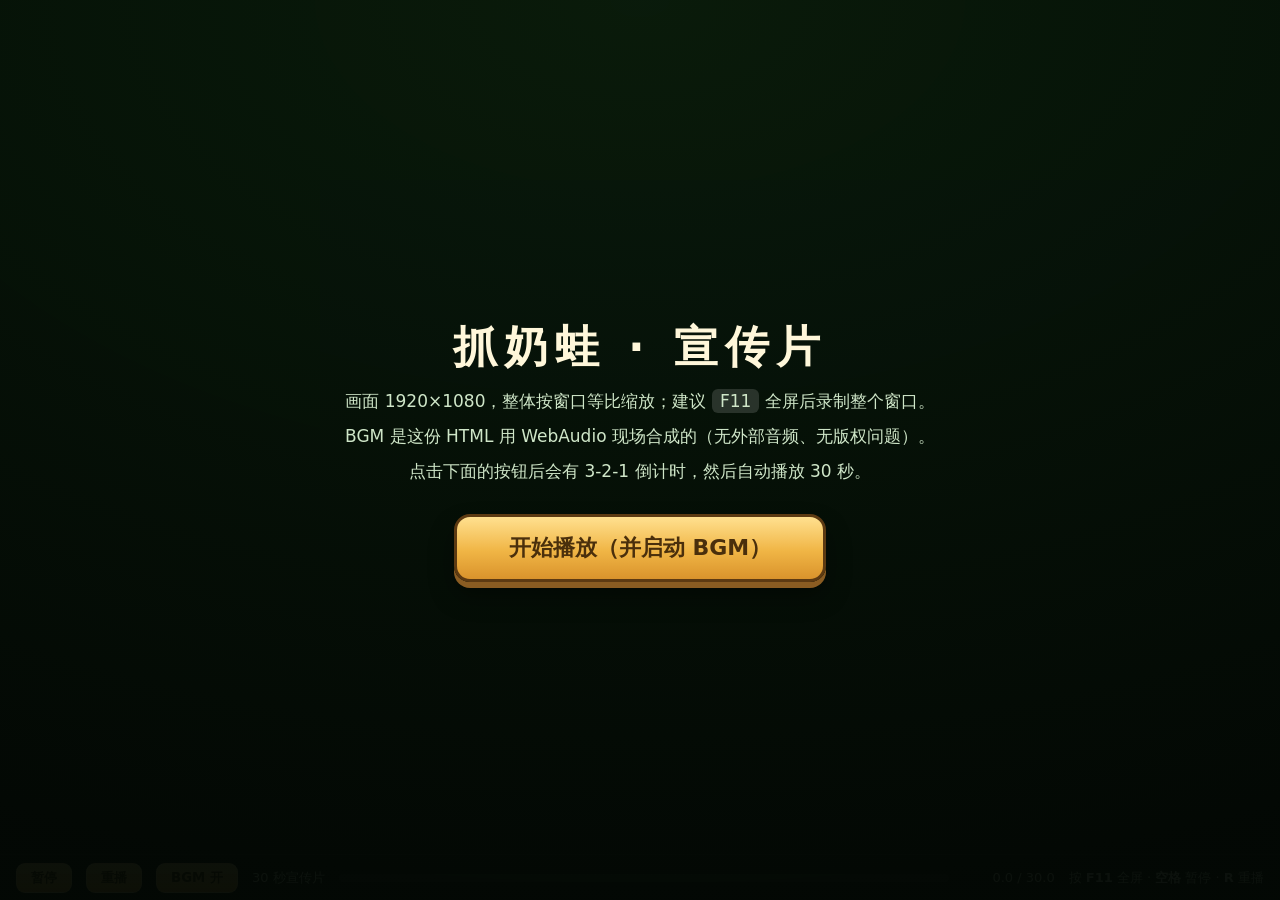
==== promo/index.html @ 6d81445a "抓奶蛙：堆叠三消小游戏（4 关主线 + 无尽模式 + TinyWebDB 排行榜 + 30 秒宣传片） - 玩法与代码基础来自 chenxch/xlegex（MIT），在其上重做界面主题 - 新增：无" ====
<!DOCTYPE html>
<html lang="zh-CN">
<head>
<meta charset="UTF-8" />
<title>抓奶蛙 · 30 秒宣传片（按 F11 全屏，空格暂停，R 重播）</title>
<style>
  /* ==========================================================================
     抓奶蛙 · 宣传片
     1920×1080 的固定舞台，按窗口大小整体缩放；所有动画由下面 JS 的时间轴驱动。
     BGM 也是这份文件用 WebAudio 现场合成的（没有外部音频文件、无版权问题）。
     ========================================================================== */
  * { box-sizing: border-box; }
  html, body {
    margin: 0; height: 100%; overflow: hidden; background: #0b0f0a;
    font-family: "PingFang SC", "HarmonyOS Sans SC", "Microsoft YaHei", system-ui, sans-serif;
    -webkit-font-smoothing: antialiased;
  }
  #frame { position: fixed; inset: 0; display: grid; place-items: center; background: #080b07; }
  #stage {
    position: relative; width: 1920px; height: 1080px; overflow: hidden;
    transform-origin: center center;
    background:
      radial-gradient(rgba(255,255,255,.10) 1.2px, transparent 1.4px),
      repeating-linear-gradient(45deg, rgba(255,255,255,.03) 0 2px, transparent 2px 30px),
      radial-gradient(120% 100% at 50% -10%, rgba(255,255,255,.30) 0%, rgba(255,255,255,0) 60%),
      radial-gradient(130% 120% at 50% 45%, #7ed957 0%, #4c9b3f 52%, #245c26 100%);
    background-size: 26px 26px, auto, auto, auto;
    box-shadow: inset 0 0 160px rgba(4, 20, 6, .55);
  }
  #stage::after {                      /* 绒面内沿缝线 */
    content: ''; position: absolute; inset: 26px; border: 3px dashed rgba(255,255,255,.16);
    border-radius: 40px; pointer-events: none; z-index: 1;
  }

  /* ---------- 麻将牌 ---------- */
  .tile {
    position: absolute; width: 96px; height: 96px; border-radius: 14px;
    border: 4px solid #3a2914;
    background: linear-gradient(180deg, #fffdf6 0%, #f7eed6 58%, #e2cfa4 100%);
    box-shadow: 0 7px 0 #c69a5c, 0 12px 0 #3a2914, 0 18px 22px rgba(12, 30, 10, .45),
                inset 0 4px 0 rgba(255,255,255,.95);
    display: grid; place-items: center;
    transition: filter .25s ease, opacity .25s ease;
  }
  .tile img { width: 76px; height: 76px; border-radius: 10px; display: block; }
  .tile.is-dim { filter: brightness(.62) saturate(.6) blur(.4px); }
  .tile.is-gone { opacity: 0; }

  /* ---------- 舞台字幕 ---------- */
  .capt {
    position: absolute; left: 50%; transform: translateX(-50%);
    font-weight: 900; letter-spacing: .06em; color: #fff7da; white-space: nowrap;
    text-shadow: 0 4px 0 #3a2914, 0 8px 18px rgba(0,0,0,.45);
    opacity: 0; z-index: 20;
  }
  .capt.show { animation: capt-in .6s cubic-bezier(.2,1.4,.4,1) forwards; }
  @keyframes capt-in {
    from { opacity: 0; transform: translate(-50%, 26px) scale(.9); }
    to   { opacity: 1; transform: translate(-50%, 0) scale(1); }
  }

  /* ---------- 场景 ---------- */
  .scene { position: absolute; inset: 0; opacity: 0; transition: opacity .45s ease; pointer-events: none; }
  .scene.on { opacity: 1; }

  /* S1 开场 */
  #s1 .logo {
    position: absolute; left: 50%; top: 44%; transform: translate(-50%, -50%) scale(.4);
    margin: 0; font-size: 190px; font-weight: 900; letter-spacing: .14em; color: #fff7da;
    text-shadow: 6px 0 0 #3a2914, -6px 0 0 #3a2914, 0 6px 0 #3a2914, 0 -6px 0 #3a2914,
                 5px 5px 0 #3a2914, -5px -5px 0 #3a2914, 5px -5px 0 #3a2914, -5px 5px 0 #3a2914,
                 0 16px 0 #8a5c22, 0 26px 34px rgba(0,0,0,.45);
    opacity: 0;
  }
  #s1 .logo.in { animation: logo-in .9s cubic-bezier(.2,1.5,.4,1) forwards; }
  @keyframes logo-in {
    from { opacity: 0; transform: translate(-50%, -50%) scale(.45) rotate(-6deg); }
    70%  { opacity: 1; transform: translate(-50%, -50%) scale(1.06) rotate(1deg); }
    to   { opacity: 1; transform: translate(-50%, -50%) scale(1) rotate(0deg); }
  }
  #s1 .sub {
    position: absolute; left: 50%; top: 62%; transform: translateX(-50%);
    margin: 0; font-size: 42px; font-weight: 800; color: #fff; letter-spacing: .12em;
    text-shadow: 0 4px 0 rgba(0,0,0,.35); opacity: 0;
  }
  #s1 .sub.in { animation: capt-in .7s .1s cubic-bezier(.2,1.4,.4,1) forwards; top: 62%; left: 50%; }
  #s1 .drop { opacity: 0; }

  /* S2 玩法 */
  #s2 .hud {
    position: absolute; left: 60px; right: 60px; top: 54px; display: flex; align-items: center; gap: 20px;
    opacity: 0; transition: opacity .5s ease;
  }
  #s2.on .hud { opacity: 1; }
  .chip {
    display: inline-flex; align-items: baseline; gap: 10px; padding: 12px 24px; border-radius: 999px;
    border: 4px solid #3a2914; background: linear-gradient(180deg, #fffdf6, #f2e7cb); color: #4a2f0c;
    font-size: 30px; font-weight: 900; box-shadow: 0 5px 0 #c69a5c, 0 10px 16px rgba(0,0,0,.32);
  }
  .chip b { font-size: 38px; }
  #s2 .bar { position: absolute; left: 60px; right: 60px; top: 150px; height: 16px; border-radius: 999px;
    border: 4px solid #3a2914; background: rgba(0,0,0,.32); overflow: hidden; }
  #s2 .bar i { display: block; height: 100%; width: 0%;
    background: linear-gradient(90deg, #8fd06f, #ffd05e 62%, #f2b23f); transition: width .5s ease; }

  #s2 .board { position: absolute; left: 0; right: 0; top: 220px; height: 560px; }
  #s2 .traywrap { position: absolute; left: 50%; top: 828px; transform: translateX(-50%); }
  #s2 .tray {
    position: relative; display: flex; align-items: center; gap: 6px; padding: 0;
    width: 806px; height: 110px; border: 10px solid #5d3a12; border-radius: 26px;
    background: linear-gradient(180deg, #a9762f 0%, #7d5220 55%, #4a2e10 100%);
    box-shadow: inset 0 14px 26px rgba(0,0,0,.55), 0 8px 0 rgba(0,0,0,.3), 0 16px 26px rgba(0,0,0,.36);
  }
  #s2 .slot {
    width: 82px; height: 82px; margin-left: 6px; border-radius: 12px;
    background: rgba(0,0,0,.24); box-shadow: inset 0 8px 12px rgba(0,0,0,.5);
    display: grid; place-items: center;
  }
  #s2 .slot:first-child { margin-left: 8px; }
  #s2 .slot img { width: 62px; height: 62px; border-radius: 8px; opacity: 0; transform: scale(.6); }
  #s2 .slot img.in { animation: slot-in .28s cubic-bezier(.3,1.5,.5,1) forwards; }
  @keyframes slot-in { to { opacity: 1; transform: scale(1); } }
  #s2 .tray.flash { animation: tray-flash .6s ease; }
  @keyframes tray-flash {
    0% { filter: brightness(1); } 20% { filter: brightness(1.5) saturate(1.3); }
    60% { filter: brightness(1.1); } 100% { filter: brightness(1); }
  }
  #s2 .buttons { position: absolute; left: 50%; top: 972px; transform: translateX(-50%); display: flex; gap: 22px; }
  .wbtn {
    padding: 14px 40px; font-size: 32px; font-weight: 900; color: #4a2f0c; border: 4px solid #5d3a12;
    border-radius: 20px; background: linear-gradient(180deg, #ffe08f, #f0b545 55%, #d9932c);
    box-shadow: 0 6px 0 #8a5c22, 0 12px 20px rgba(0,0,0,.32), inset 0 4px 0 rgba(255,255,255,.6);
  }
  .spark { position: absolute; width: 18px; height: 18px; border-radius: 50%; pointer-events: none;
    background: radial-gradient(circle at 35% 30%, #fffdf2, #ffe07a 45%, #f5a623); box-shadow: 0 0 16px rgba(255,208,100,.9); }
  .plus {
    position: absolute; font-size: 56px; font-weight: 900; color: #fff7da; pointer-events: none;
    text-shadow: 0 4px 0 #3a2914, 0 8px 18px rgba(0,0,0,.5);
  }

  /* S3 无尽模式 */
  #s3 .tower { position: absolute; left: 50%; top: 200px; transform: translateX(-50%); width: 900px; height: 700px; }
  #s3 .stat {
    position: absolute; padding: 18px 30px; border-radius: 24px;
    border: 5px solid #3a2914; background: linear-gradient(180deg, #fff6de, #ffe3ac 58%, #f6c069);
    font-size: 38px; font-weight: 900; color: #8a3a12; box-shadow: 0 8px 0 #8a5c22, 0 16px 24px rgba(0,0,0,.35);
    opacity: 0; white-space: nowrap;
  }
  #st1 { left: 96px; top: 190px; transform: rotate(-3deg); }
  #st2 { left: 96px; top: 300px; transform: rotate(-3deg); }
  #s3 .stat.in { animation: stat-in .5s cubic-bezier(.2,1.4,.4,1) forwards; }
  #s3 .stat.is-old { opacity: .62 !important; }
  @keyframes stat-in {
    from { opacity: 0; transform: translate(-40px, 20px) rotate(-8deg); }
    to   { opacity: 1; transform: translate(0, 0) rotate(-3deg); }
  }
  .pill-fire {
    display: inline-flex; align-items: center; gap: 12px; padding: 12px 34px; border-radius: 999px;
    border: 4px solid #3a2914; background: linear-gradient(180deg, #ffa963, #f0742c);
    color: #fff; font-size: 40px; font-weight: 900; letter-spacing: .1em;
    text-shadow: 0 3px 0 rgba(0,0,0,.3); box-shadow: 0 6px 0 #a83c14, 0 12px 22px rgba(0,0,0,.4);
  }

  /* S4 排行榜 */
  #s4 .panel {
    position: absolute; left: 50%; top: 96px; transform: translateX(-50%);
    width: 1180px; padding: 34px 40px 26px; border-radius: 44px;
    border: 6px solid #3a2914; background: linear-gradient(180deg, #fffdf6 0%, #f7eed6 62%, #efe2c0 100%);
    box-shadow: 0 16px 0 -4px #c69a5c, 0 24px 0 -8px #3a2914, 0 40px 60px rgba(0,0,0,.5);
    opacity: 0; transform: translateX(-50%) scale(.94);
    transition: opacity .5s ease, transform .5s cubic-bezier(.2,1.4,.4,1);
  }
  #s4.on .panel { opacity: 1; transform: translateX(-50%) scale(1); }
  #s4 .ptitle {
    margin: 0 0 6px; text-align: center; font-size: 60px; font-weight: 900; letter-spacing: .1em;
    color: #fff7da; text-shadow: 5px 0 0 #3a2914, -5px 0 0 #3a2914, 0 5px 0 #3a2914, 0 -5px 0 #3a2914, 0 10px 0 #8a5c22;
  }
  #s4 .psub { margin: 0 0 22px; text-align: center; font-size: 26px; font-weight: 700; color: #6b5a3a; }
  #s4 .row {
    display: grid; grid-template-columns: 90px 170px 1fr 260px 190px; align-items: center;
    padding: 14px 20px; font-size: 30px; font-weight: 800; color: #5f5137;
    border-radius: 16px; opacity: 0; transform: translateY(18px);
  }
  #s4 .row:nth-child(odd) { background: rgba(58,41,20,.05); }
  #s4 .row.in { animation: row-in .45s cubic-bezier(.2,1.3,.4,1) forwards; }
  @keyframes row-in { to { opacity: 1; transform: none; } }
  #s4 .row.me { background: linear-gradient(90deg, rgba(255,214,120,.55), rgba(255,214,120,.15)); }
  #s4 .rk { font-size: 34px; font-weight: 900; color: #8a7550; }
  #s4 .tw { font-size: 42px; font-weight: 900; color: #d9822b; }
  #s4 .mt { color: #7a6440; }
  #s4 .nk { font-weight: 900; color: #4a2f0c; text-align: right; }
  #s4 .tm { font-size: 24px; color: #9c8a64; text-align: right; }

  /* S5 结尾 */
  #s5 .endlogo {
    position: absolute; left: 50%; top: 30%; transform: translate(-50%,-50%);
    font-size: 168px; font-weight: 900; letter-spacing: .14em; color: #fff7da; margin: 0;
    text-shadow: 6px 0 0 #3a2914, -6px 0 0 #3a2914, 0 6px 0 #3a2914, 0 -6px 0 #3a2914,
                 0 16px 0 #8a5c22, 0 26px 34px rgba(0,0,0,.45);
  }
  #s5 .play { position: absolute; left: 50%; top: 50%; transform: translate(-50%,-50%);
    font-size: 62px; font-weight: 900; color: #fff; text-shadow: 0 5px 0 rgba(0,0,0,.4); margin: 0; }
  #s5 .how { position: absolute; left: 50%; top: 60%; transform: translate(-50%,-50%);
    font-size: 34px; font-weight: 800; color: #eafff0; opacity: .95; margin: 0; letter-spacing: .04em; }
  #s5 .url { position: absolute; left: 50%; top: 69%; transform: translate(-50%,-50%);
    font-size: 34px; font-weight: 900; color: #fff7da; margin: 0; letter-spacing: .02em;
    padding: 12px 34px; border-radius: 999px; background: rgba(0,0,0,.32); border: 4px solid rgba(255,255,255,.4); }
  #s5 .fine { position: absolute; left: 50%; bottom: 70px; transform: translateX(-50%);
    font-size: 24px; color: rgba(255,255,255,.72); margin: 0; }

  /* 转场黑幕 + 片头片尾 */
  #fade { position: absolute; inset: 0; background: #05070a; opacity: 1; transition: opacity .45s ease; z-index: 90; pointer-events: none; }
  #fade.clear { opacity: 0; }

  /* ---------- 舞台外的控制条（不会被录进去） ---------- */
  #bar {
    position: fixed; left: 0; right: 0; bottom: 0; height: 46px; display: flex; align-items: center; gap: 14px;
    padding: 0 16px; background: rgba(6, 10, 6, .92); color: #d8e8d4; font-size: 13px; z-index: 100;
    border-top: 1px solid rgba(255,255,255,.1);
  }
  #bar button {
    height: 30px; padding: 0 14px; border-radius: 9px; border: 1px solid rgba(255,255,255,.28);
    background: linear-gradient(180deg, #ffe08f, #f0b545); color: #4a2f0c; font-weight: 800; font-family: inherit;
    cursor: pointer;
  }
  #bar .track { flex: 1; height: 8px; border-radius: 999px; background: rgba(255,255,255,.15); overflow: hidden; }
  #bar .track i { display: block; height: 100%; width: 0%; background: linear-gradient(90deg, #8fd06f, #ffd05e, #f2b23f); }
  #bar .time { font-variant-numeric: tabular-nums; min-width: 92px; text-align: right; }

  #cover {
    position: fixed; inset: 0; z-index: 200; display: grid; place-items: center; text-align: center;
    background: radial-gradient(120% 100% at 50% 0%, rgba(10,30,12,.86), rgba(3,8,4,.96));
    color: #fff7da; transition: opacity .4s ease;
  }
  #cover.hide { opacity: 0; pointer-events: none; }
  #cover h2 { margin: 0 0 10px; font-size: 44px; letter-spacing: .16em; }
  #cover p { margin: 6px 0; font-size: 17px; color: #cfe6c8; line-height: 1.7; }
  #cover button {
    margin-top: 22px; padding: 16px 52px; font-size: 22px; font-weight: 900; font-family: inherit;
    color: #4a2f0c; border: 3px solid #5d3a12; border-radius: 16px; cursor: pointer;
    background: linear-gradient(180deg, #ffe08f, #f0b545 55%, #d9932c);
    box-shadow: 0 6px 0 #8a5c22, 0 14px 24px rgba(0,0,0,.4);
  }
  #cover kbd { padding: 2px 8px; border-radius: 6px; background: rgba(255,255,255,.14); font-family: inherit; }
  #count {
    position: fixed; inset: 0; z-index: 210; display: none; place-items: center;
    font-size: 200px; font-weight: 900; color: #fff7da; text-shadow: 0 10px 0 rgba(0,0,0,.4);
  }
</style>
</head>
<body>
<div id="frame">
  <div id="stage">
    <!-- 开场 -->
    <section class="scene" id="s1">
      <h1 class="logo" id="s1logo">抓奶蛙</h1>
      <p class="sub" id="s1sub">堆叠三消 · 双击就能玩</p>
    </section>

    <!-- 玩法 -->
    <section class="scene" id="s2">
      <div class="hud">
        <span class="chip">第 4 关</span>
        <span class="chip">剩余 <b id="hudLeft">54</b></span>
        <span class="chip" id="hudTime">00:00</span>
      </div>
      <div class="bar"><i id="hudBar"></i></div>
      <div class="board" id="board"></div>
      <div class="traywrap">
        <div class="tray" id="tray"></div>
      </div>
      <div class="buttons"><span class="wbtn">移出前三个</span><span class="wbtn">回退</span></div>
    </section>

    <!-- 无尽模式 -->
    <section class="scene" id="s3">
      <div class="tower" id="tower"></div>
      <div class="stat" id="st1">第 1 塔 · 3 层 · 81 张 · 9 格托盘</div>
      <div class="stat" id="st2">第 2 塔 · 4 层 · 108 张 · 托盘收到 8 格</div>
    </section>

    <!-- 排行榜 -->
    <section class="scene" id="s4">
      <div class="panel">
        <h2 class="ptitle">🏆 无尽模式排行榜</h2>
        <p class="psub">TinyWebDB 实时同步 · 展示最近 20 条提交</p>
        <div id="lbrows"></div>
      </div>
    </section>

    <!-- 结尾 -->
    <section class="scene" id="s5">
      <h1 class="endlogo">抓奶蛙</h1>
      <p class="play">双击 index.html，马上开抓</p>
      <p class="how">4 关主线 + 无尽模式 · 手机/平板/桌面都适配 · 进度存在本机</p>
      <p class="url" id="endUrl">github.com/YHSome/zhuanaiwa</p>
      <p class="fine">玩法基于开源项目 chenxch/xlegex（MIT）二次创作 · 素材与音效均为自制</p>
    </section>

    <div id="fade"></div>
  </div>
</div>

<div id="bar">
  <button id="btnPlay">暂停</button>
  <button id="btnReplay">重播</button>
  <button id="btnSound">BGM 开</button>
  <span>30 秒宣传片</span>
  <div class="track"><i id="tk"></i></div>
  <span class="time" id="tm">0.0 / 30.0</span>
  <span id="hint">按 <b>F11</b> 全屏 · <b>空格</b> 暂停 · <b>R</b> 重播</span>
</div>

<div id="cover">
  <div>
    <h2>抓奶蛙 · 宣传片</h2>
    <p>画面 1920×1080，整体按窗口等比缩放；建议 <kbd>F11</kbd> 全屏后录制整个窗口。</p>
    <p>BGM 是这份 HTML 用 WebAudio 现场合成的（无外部音频、无版权问题）。</p>
    <p>点击下面的按钮后会有 3-2-1 倒计时，然后自动播放 30 秒。</p>
    <button id="btnStart">开始播放（并启动 BGM）</button>
  </div>
</div>
<div id="count"></div>

<script>
(function () {
  'use strict';
  var DURATION = 30.0;
  var TILES = ['1','2','3','4','5','6','7','8','9'];

  /* ---------------- 舞台缩放 ---------------- */
  var stage = document.getElementById('stage');
  function fit() {
    var k = Math.min(window.innerWidth / 1920, (window.innerHeight - 46) / 1080);
    stage.style.transform = 'scale(' + k + ')';
  }
  window.addEventListener('resize', fit);
  fit();

  /* ---------------- 元素 ---------------- */
  var el = function (id) { return document.getElementById(id); };
  var board = el('board'), tray = el('tray'), tower = el('tower'), fade = el('fade');
  var lbrows = el('lbrows');

  /* ---------------- 工具 ---------------- */
  function tileHTML(n) { return '<div class="tile"><img src="./tiles/' + n + '.png" alt=""></div>'; }
  function spawn(parent, html, x, y, extra) {
    var d = document.createElement('div');
    d.innerHTML = html;
    var node = d.firstChild;
    node.style.left = x + 'px'; node.style.top = y + 'px';
    if (extra) for (var k in extra) node.style[k] = extra[k];
    parent.appendChild(node);
    return node;
  }
  function burst(parent, x, y, n) {
    for (var i = 0; i < n; i++) {
      var s = document.createElement('span');
      s.className = 'spark';
      s.style.left = x + 'px'; s.style.top = y + 'px';
      parent.appendChild(s);
      var ang = Math.PI * 2 * i / n + (i % 2 ? .3 : 0), dist = 120 + (i % 3) * 70;
      s.animate([
        { transform: 'translate(-50%,-50%) scale(.4)', opacity: 1 },
        { transform: 'translate(calc(-50% + ' + Math.cos(ang) * dist + 'px), calc(-50% + ' + Math.sin(ang) * dist + 'px)) scale(1.2)', opacity: 0 }
      ], { duration: 700 + (i % 4) * 90, easing: 'cubic-bezier(.2,.7,.3,1)' }).onfinish = function () { this.effect.target.remove(); };
    }
  }
  function floatText(parent, x, y, text) {
    var t = document.createElement('div');
    t.className = 'plus'; t.textContent = text;
    t.style.left = x + 'px'; t.style.top = y + 'px';
    parent.appendChild(t);
    t.animate([{ transform: 'translate(-50%,0) scale(.7)', opacity: 0 },
               { transform: 'translate(-50%,-30px) scale(1.1)', opacity: 1, offset: .25 },
               { transform: 'translate(-50%,-120px) scale(1)', opacity: 0 }],
      { duration: 1100, easing: 'cubic-bezier(.2,.8,.3,1)' }).onfinish = function () { this.effect.target.remove(); };
  }

  /* ---------------- 宣传片里那块演示牌桌 ---------------- */
  var TILE = 112, GAP = 12, BOARD_LEFT = 470, BOARD_TOP = 0;
  var cells = [];       // {el, type, layer, x, y}
  function buildDemoBoard() {
    board.innerHTML = '';
    cells = [];
    // 三层错位堆叠（和游戏里一样：每层往左上错半个牌位，被压住的会变暗）
    var plan = [];
    for (var r = 0; r < 2; r++) for (var c = 0; c < 7; c++) plan.push({ c: c, r: r, layer: 0 });
    for (var c2 = 1; c2 < 6; c2++) plan.push({ c: c2, r: 0.5, layer: 1 });
    for (var c3 = 2; c3 < 6; c3++) plan.push({ c: c3, r: 1.0, layer: 2 });
    var typeSeq = [3, 7, 1, 5, 9, 2, 6, 4, 3, 8, 1, 5, 2, 7, 9, 6, 4, 8, 3, 1, 5, 7, 2];
    plan.forEach(function (p, i) {
      var x = BOARD_LEFT + p.c * (TILE + GAP) + p.layer * 22;
      var y = BOARD_TOP + p.r * (TILE + GAP) + 40 - p.layer * 22;
      var node = spawn(board, tileHTML(typeSeq[i % typeSeq.length]), x, y, { zIndex: 10 + p.layer });
      node.style.transform = 'translateY(-40px) scale(.7)';
      node.style.opacity = '0';
      cells.push({ el: node, type: typeSeq[i % typeSeq.length], layer: p.layer, x: x, y: y, c: p.c, r: p.r });
    });
    // 有明显遮挡关系的置暗：高层的牌正下方的牌
    cells.forEach(function (a) {
      cells.forEach(function (b) {
        if (b.layer > a.layer && Math.abs(b.x - a.x) < TILE && Math.abs(b.y - a.y) < TILE) a.blockedBy = b;
      });
      if (a.blockedBy) a.el.classList.add('is-dim');
    });
  }

  function traySlots() {
    tray.innerHTML = '';
    var slots = [];
    for (var i = 0; i < 9; i++) {
      var s = document.createElement('div');
      s.className = 'slot';
      tray.appendChild(s);
      slots.push(s);
    }
    return slots;
  }

  /* ---------------- 时间轴 ---------------- */
  var TL = [];
  function at(t, fn) { TL.push({ t: t, fn: fn, done: false }); }

  function resetAll() {
    // 场景
    ['s1', 's2', 's3', 's4', 's5'].forEach(function (id) { el(id).classList.remove('on'); });
    el('s1logo').classList.remove('in');
    el('s1sub').classList.remove('in');
    el('s1logo').style.transform = ''; 
    el('s1sub').style.opacity = '';
    ['st1', 'st2'].forEach(function (id) { el(id).classList.remove('in'); el(id).classList.remove('is-old'); el(id).style.opacity = ''; });
    fade.classList.remove('clear');
    tower.innerHTML = '';
    el('hudLeft').textContent = '54';
    el('hudTime').textContent = '00:00';
    el('hudBar').style.width = '0%';
    lbrows.innerHTML = '';
    // 场景 1 的四张牌
    document.querySelectorAll('#s1 .tile').forEach(function (n) { n.remove(); });
    buildDemoBoard();
    var slots = traySlots();
    // 提示字幕
    document.querySelectorAll('.capt').forEach(function (n) { n.remove(); });
    return slots;
  }

  function clearCaptions() {
    document.querySelectorAll('.capt').forEach(function (n) { n.remove(); });
  }
  function caption(text, top, ttl) {
    clearCaptions();                 // 同一时刻只留一条字幕（否则新旧字幕会叠在一起）
    var c = document.createElement('div');
    c.className = 'capt';
    c.textContent = text;
    c.style.top = top + 'px';
    c.style.fontSize = (ttl || 56) + 'px';
    stage.appendChild(c);
    requestAnimationFrame(function () { c.classList.add('show'); });
    return c;
  }

  var slotsRef = [];
  function buildTimeline() {
    TL = [];
    /* ---------- S1 开场 0 ~ 4.4 ---------- */
    at(0.05, function () { el('s1').classList.add('on'); fade.classList.add('clear'); });
    at(0.25, function () {
      // 四张麻将牌从上方落下
      [[560, 250, 3], [700, 180, 7], [1180, 200, 1], [1330, 280, 5]].forEach(function (p, i) {
        var n = spawn(el('s1'), tileHTML(p[2]), p[0], -200, { width: '120px', height: '120px', zIndex: 5 });
        n.querySelector('img').style.width = '78px';
        n.querySelector('img').style.height = '78px';
        n.animate([{ transform: 'translateY(0) rotate(-12deg)' }, { transform: 'translateY(' + (p[1] + 200) + 'px) rotate(6deg)', offset: .75 },
                   { transform: 'translateY(' + (p[1] + 176) + 'px) rotate(-3deg)' }],
          { duration: 900, delay: i * 130, easing: 'cubic-bezier(.3,1.4,.5,1)', fill: 'forwards' });
      });
    });
    at(0.9, function () { el('s1logo').classList.add('in'); sfx('bell'); });
    at(1.9, function () { el('s1sub').classList.add('in'); });
    at(3.6, function () { caption('堆叠三消 · 凑齐 3 只就消除', 880, 46); });

    /* ---------- S2 玩法 4.4 ~ 13.8 ---------- */
    at(4.4, function () {
      fade.classList.add('clear');
      el('s1').classList.remove('on');          // 开场层必须收掉，否则标题会压在玩法画面上
      el('s2').classList.add('on');      caption('玩法：点方块，抓进底部木槽', 196, 46);
      cells.forEach(function (c, i) {
        setTimeout(function () {
          c.el.animate([{ transform: 'translateY(-40px) scale(.7)', opacity: 0 },
                        { transform: 'translateY(0) scale(1)', opacity: 1 }],
            { duration: 420, easing: 'cubic-bezier(.25,1.4,.5,1)', fill: 'forwards' });
        }, i * 34);
      });
    });
    at(6.2, function () { pickCell(0, 0); });
    at(6.7, function () { pickCell(1, 1); });
    at(7.2, function () { pickCell(2, 2, true); });
    at(8.4, function () { caption('凑齐 3 只 → 自动消除 · 被压住的会变暗', 196, 46); });
    at(9.6, function () { pickCell(3, 0); });
    at(10.1, function () { pickCell(4, 1); });
    at(10.6, function () { pickCell(5, 2, true); });
    at(11.4, function () { caption('托盘 9 格 · 快满了会告警', 196, 46); });
    at(12.0, function () { pickCell(6, 0); });
    at(12.5, function () { pickCell(7, 1); });
    at(13.0, function () { pickCell(8, 2, true); });
    at(13.5, function () {});

    /* ---------- S3 无尽模式 13.8 ~ 20.6 ---------- */
    at(13.8, function () {
      fade.style.transition = 'opacity .3s ease'; fade.classList.remove('clear');
      setTimeout(function () {
        clearCaptions();
        el('s2').classList.remove('on');
        el('s3').classList.add('on');
        caption('无尽模式：清空一座塔，马上起下一座', 946, 52);
        buildTower(1);
        fade.classList.add('clear');
      }, 320);
    });
    at(15.2, function () { el('st1').classList.add('in'); sfx('sparkle'); });
    at(17.0, function () {
      caption('每清一塔再高一层 · 托盘还会收窄', 946, 52);
      buildTower(2);
      el('st1').classList.add('is-old');
      el('st2').classList.add('in');
      sfx('sparkle');
    });
    at(19.0, function () { caption('一条命：托盘满一次挑战就结束', 946, 52); });

    /* ---------- S4 排行榜 20.6 ~ 25.4 ---------- */
    at(20.6, function () {
      fade.classList.remove('clear');
      setTimeout(function () {
        clearCaptions();
        el('s3').classList.remove('on');
        el('s4').classList.add('on');
        buildLeaderboard();
        fade.classList.add('clear');
        sfx('whoosh');
      }, 320);
    });
    at(21.6, function () { caption('成绩实时上榜：TinyWebDB 同步', 960, 48); });

    /* ---------- S5 结尾 25.4 ~ 30 ---------- */
    at(25.4, function () {
      fade.classList.remove('clear');
      setTimeout(function () {
        clearCaptions();
        el('s4').classList.remove('on');
        el('s5').classList.add('on');
        fade.classList.add('clear');
        sfx('end');
      }, 320);
    });
    at(26.4, function () { caption('4 关主线 + 无尽模式 · 手机同样好点', 880, 46); });
    at(28.6, function () { fade.classList.remove('clear'); });
  }

  /* 抓一张演示牌：飞向木槽 */
  var slotCursor = 0;
  function pickCell(index, slotIndex, isMatch) {
    var c = cells[index];
    if (!c) return;
    c.el.classList.remove('is-dim');
    c.el.animate([{ transform: 'translate(0,0) scale(1)' }, { transform: 'translate(0,-26px) scale(1.12)' }, { transform: 'translate(0,0) scale(.9)' }],
      { duration: 260, easing: 'cubic-bezier(.2,1.3,.4,1)' });
    sfx('click');
    // 目标槽位
    var slot = slotsRef[slotIndex];
    if (!slot) return;
    var dx = slot.getBoundingClientRect().left - c.el.getBoundingClientRect().left;
    var dy = slot.getBoundingClientRect().top - c.el.getBoundingClientRect().top;
    c.el.animate([{ transform: 'translate(0,0) scale(1)' },
                  { transform: 'translate(' + dx * .5 + 'px,' + (dy * .5 - 60) + 'px) scale(1.05)', offset: .55 },
                  { transform: 'translate(' + dx + 'px,' + dy + 'px) scale(.86)' }],
      { duration: 520, easing: 'cubic-bezier(.25,.7,.3,1)', fill: 'forwards' });
    setTimeout(function () {
      c.el.style.visibility = 'hidden';
      slot.innerHTML = '<img src="./tiles/' + c.type + '.png" alt="">';
      slot.firstChild.classList.add('in');
    }, 500);
    // 剩余数往下走
    var left = 54 - (Math.round((slotCursor + 1) / 3) * 3);
    slotCursor++;
    var cur = parseInt(el('hudLeft').textContent, 10) - 1;
    el('hudLeft').textContent = String(Math.max(0, cur));
    el('hudBar').style.width = Math.min(100, (54 - Math.max(0, cur)) / 54 * 100) + '%';
    el('hudTime').textContent = '00:0' + Math.min(9, Math.round(4 + slotCursor * 0.9));
    if (isMatch) setTimeout(matchFX, 540);
  }

  function matchFX() {
    tray.classList.remove('flash');
    void tray.offsetWidth;
    tray.classList.add('flash');
    sfx('match');
    var r = tray.getBoundingClientRect(), s = stage.getBoundingClientRect();
    var k = s.width / 1920;
    burst(tray, (r.left + r.width * .18 - s.left) / k, (r.top + r.height * .5 - s.top) / k, 12);
    floatText(stage, (r.left + r.width * .18 - s.left) / k, (r.top - s.top) / k, '+3 消除');
    // 清空这三个槽
    slotsRef.slice(0, 3).forEach(function (sl, i) {
      setTimeout(function () { sl.innerHTML = ''; }, 120 + i * 60);
    });
    slotsRef = slotsRef.slice(3);
    slotsRef = slotsRef.concat([].slice.call(tray.querySelectorAll('.slot')));
  }

  /* 无尽模式：堆两座越来越高的塔 */
  function buildTower(round) {
    tower.innerHTML = '';
    var layers = round === 1 ? 5 : 7;
    var cols = round === 1 ? 7 : 9;
    var typeSeq = [3, 7, 1, 5, 9, 2, 6, 4, 8];
    var list = [];
    for (var L = 0; L < layers; L++) {
      var n = Math.max(2, cols - L);
      for (var i = 0; i < n; i++) list.push({ L: L, i: i, n: n });
    }
    list.forEach(function (p, idx) {
      var x = 450 - (p.n * (TILE + GAP)) / 2 + p.i * (TILE + GAP) + p.L * 14;
      var y = 520 - p.L * 56 + (idx % 2 ? 6 : 0);
      var node = spawn(tower, tileHTML(typeSeq[(idx + p.L) % 9]), x, y, { zIndex: 10 + p.L, width: '78px', height: '78px' });
      node.querySelector('img').style.width = '52px';
      node.querySelector('img').style.height = '52px';
      node.style.transform = 'translateY(-60px) scale(.7)'; node.style.opacity = '0';
      node.animate([{ transform: 'translateY(-60px) scale(.7)', opacity: 0 }, { transform: 'translateY(0) scale(1)', opacity: 1 }],
        { duration: 520, delay: idx * 26, easing: 'cubic-bezier(.25,1.35,.5,1)', fill: 'forwards' });
    });
  }

  /* 排行榜：写死一组演示数据（真榜在游戏里） */
  var DEMO_LB = [
    { rk: '🥇', tw: 6, tiles: 700, sec: 512, nick: '奶蛙之王', ago: '2 分钟前', me: false },
    { rk: '🥈', tw: 5, tiles: 620, sec: 468, nick: '抓鹅老手', ago: '18 分钟前', me: false },
    { rk: '🥉', tw: 5, tiles: 620, sec: 531, nick: '一只小黄鸭', ago: '1 小时前', me: false },
    { rk: '#4', tw: 4, tiles: 540, sec: 402, nick: '摸鱼玩家', ago: '2 小时前', me: false },
    { rk: '#5', tw: 4, tiles: 540, sec: 455, nick: '夜班奶蛙', ago: '3 小时前', me: true },
    { rk: '#6', tw: 3, tiles: 460, sec: 388, nick: '手速还行', ago: '5 小时前', me: false },
    { rk: '#7', tw: 3, tiles: 460, sec: 421, nick: '第一次玩', ago: '昨天', me: false },
    { rk: '#8', tw: 2, tiles: 350, sec: 296, nick: '路过看看', ago: '昨天', me: false },
  ];
  function buildLeaderboard() {
    lbrows.innerHTML = '';
    DEMO_LB.forEach(function (d, i) {
      var row = document.createElement('div');
      row.className = 'row' + (d.me ? ' me' : '');
      row.innerHTML = '<span class="rk">' + d.rk + '</span><span class="tw">' + d.tw + ' 塔</span>'
        + '<span class="mt">' + d.tiles + ' 张 · ' + fmt(d.sec) + '</span>'
        + '<span class="nk">' + d.nick + '</span><span class="tm">' + d.ago + '</span>';
      lbrows.appendChild(row);
      setTimeout(function () { row.classList.add('in'); }, 120 + i * 110);
    });
  }
  function fmt(s) {
    var m = Math.floor(s / 60), ss = s % 60;
    return (m < 10 ? '0' : '') + m + ':' + (ss < 10 ? '0' : '') + ss;
  }

  /* ==========================================================================
     BGM：全部用 WebAudio 现场合成（正弦/三角/方波 + 噪声），无外部音频
     · 112 BPM，Am-F-C-G 循环，四段递进：pad → +鼓+bass → +琶音 → +亮音
     ========================================================================== */
  var AC = window.AudioContext || window.webkitAudioContext;
  var ac = null, master = null, musicGain = null, sfxGain = null, noiseBuf = null;
  var soundOn = true;
  var BPM = 112, SPB = 60 / BPM, BAR = SPB * 4;
  var PROG = [[220.0, 261.63, 329.63], [174.61, 220.0, 261.63], [261.63, 329.63, 392.0], [196.0, 246.94, 293.66]];  // Am F C G
  var NOTES = [], scheduler = null, nextNote = 0, audioStartAt = 0, playedNotes = 0;

  function initAudio() {
    if (ac) return;
    ac = new AC();
    master = ac.createGain(); master.gain.value = 0.85; master.connect(ac.destination);
    musicGain = ac.createGain(); musicGain.gain.value = 0.55; musicGain.connect(master);
    sfxGain = ac.createGain(); sfxGain.gain.value = 0.7; sfxGain.connect(master);
    // 一段白噪声，做踩镲/沙锤
    var len = Math.floor(ac.sampleRate * 0.4);
    noiseBuf = ac.createBuffer(1, len, ac.sampleRate);
    var d = noiseBuf.getChannelData(0);
    for (var i = 0; i < len; i++) d[i] = Math.random() * 2 - 1;
    buildNotes();
  }

  function tone(t, freq, dur, type, vol, opt) {
    var o = ac.createOscillator(), g = ac.createGain();
    o.type = type || 'triangle';
    o.frequency.setValueAtTime(freq, t);
    if (opt && opt.slide) o.frequency.exponentialRampToValueAtTime(opt.slide, t + dur);
    var atk = (opt && opt.atk) || 0.012, rel = (opt && opt.rel) || Math.min(0.5, dur);
    g.gain.setValueAtTime(0.0001, t);
    g.gain.linearRampToValueAtTime(vol, t + atk);
    g.gain.exponentialRampToValueAtTime(0.0008, t + dur + rel);
    o.connect(g); g.connect((opt && opt.bus) || musicGain);
    o.start(t); o.stop(t + dur + rel + 0.03);
  }
  function noise(t, dur, vol, hp) {
    var s = ac.createBufferSource(); s.buffer = noiseBuf;
    var f = ac.createBiquadFilter(); f.type = 'highpass'; f.frequency.value = hp || 6000;
    var g = ac.createGain();
    g.gain.setValueAtTime(vol, t);
    g.gain.exponentialRampToValueAtTime(0.0005, t + dur);
    s.connect(f); f.connect(g); g.connect(musicGain);
    s.start(t); s.stop(t + dur + 0.02);
  }
  function kick(t, vol) {
    var o = ac.createOscillator(), g = ac.createGain();
    o.type = 'sine';
    o.frequency.setValueAtTime(140, t);
    o.frequency.exponentialRampToValueAtTime(44, t + 0.16);
    g.gain.setValueAtTime(vol, t);
    g.gain.exponentialRampToValueAtTime(0.0005, t + 0.2);
    o.connect(g); g.connect(musicGain);
    o.start(t); o.stop(t + 0.24);
  }

  function buildNotes() {
    NOTES = [];
    var bars = Math.ceil(DURATION / BAR);
    for (var b = 0; b < bars; b++) {
      var t0 = b * BAR;
      var chord = PROG[b % 4];
      if (t0 > DURATION) break;
      var section = t0 < 4.4 ? 0 : t0 < 13.8 ? 1 : t0 < 20.6 ? 2 : t0 < 25.4 ? 3 : 4;
      // pad：整小节垫底
      if (section <= 4) {
        chord.forEach(function (f, i) { NOTES.push({ t: t0, f: f / 2, d: BAR * 0.95, ty: 'triangle', v: section === 0 ? 0.07 : 0.045 }); });
      }
      // 鼓 + bass
      if (section >= 1) {
        NOTES.push({ t: t0, k: 'kick', v: 0.5 });
        NOTES.push({ t: t0 + SPB * 2, k: 'kick', v: 0.42 });
        [0, 1, 1.5, 2, 2.5, 3, 3.5].forEach(function (beat) { NOTES.push({ t: t0 + SPB * beat, k: 'hat', v: beat % 1 === 0 ? 0.1 : 0.06 }); });
        [0, 1.5, 2.5].forEach(function (beat) { NOTES.push({ t: t0 + SPB * beat, f: chord[0] / 2, d: SPB * 0.5, ty: 'sawtooth', v: 0.13 }); });
      }
      // 琶音
      if (section >= 2) {
        var seq = [chord[0] * 2, chord[1] * 2, chord[2] * 2, chord[1] * 2, chord[2] * 2, chord[0] * 4, chord[2] * 2, chord[1] * 2];
        seq.forEach(function (f, i) {
          NOTES.push({ t: t0 + SPB * 0.5 * i, f: f, d: SPB * 0.42, ty: 'square', v: 0.05 });
        });
      }
      // 亮音（高八度铃）
      if (section >= 3) {
        [0, 2].forEach(function (beat) { NOTES.push({ t: t0 + SPB * beat, f: chord[2] * 4, d: SPB * 1.2, ty: 'sine', v: 0.05 }); });
      }
    }
    // 结尾一个上行琶音 + 长和弦
    [0, 0.12, 0.24, 0.36, 0.48].forEach(function (dt, i) {
      NOTES.push({ t: 28.2 + dt, f: 440 * Math.pow(2, i / 12 * 4 - 1), d: 0.5, ty: 'triangle', v: 0.1 });
    });
    NOTES.push({ t: 28.9, f: 261.63, d: 1.6, ty: 'triangle', v: 0.1 });
    NOTES.push({ t: 28.9, f: 329.63, d: 1.6, ty: 'triangle', v: 0.08 });
    NOTES.push({ t: 28.9, f: 392.0, d: 1.6, ty: 'triangle', v: 0.08 });
    NOTES.sort(function (a, b) { return a.t - b.t; });
  }

  function startScheduler(fromT) {
    audioStartAt = ac.currentTime - fromT;
    nextNote = 0;
    while (nextNote < NOTES.length && NOTES[nextNote].t < fromT - 0.05) nextNote++;
    if (scheduler) clearInterval(scheduler);
    scheduler = setInterval(function () {
      if (!ac) return;
      var now = ac.currentTime - audioStartAt;
      while (nextNote < NOTES.length && NOTES[nextNote].t < now + 0.6) {
        var n = NOTES[nextNote++]; playedNotes++;
        if (n.k === 'kick') kick(audioStartAt + n.t, n.v);
        else if (n.k === 'hat') noise(audioStartAt + n.t, 0.05, n.v, 7000);
        else tone(audioStartAt + n.t, n.f, n.d, n.ty, n.v);
      }
    }, 120);
  }

  function sfx(kind) {
    if (!ac || !soundOn) return;
    var t = ac.currentTime + 0.01;
    if (kind === 'click') { tone(t, 880, 0.06, 'triangle', 0.22, { bus: sfxGain, rel: 0.05 }); noise(t, 0.03, 0.1, 3000); }
    else if (kind === 'match') { [0, 0.06, 0.12].forEach(function (d, i) { tone(t + d, [880, 1174, 1568][i], 0.16, 'triangle', 0.2, { bus: sfxGain }); }); }
    else if (kind === 'bell') { [1046, 1318, 1568].forEach(function (f, i) { tone(t + i * 0.02, f, 1.1, 'sine', 0.14, { bus: sfxGain, rel: 1.2 }); }); }
    else if (kind === 'whoosh') { noise(t, 0.4, 0.16, 900); }
    else if (kind === 'sparkle') { [1568, 2093, 2637].forEach(function (f, i) { tone(t + i * 0.05, f, 0.5, 'sine', 0.1, { bus: sfxGain }); }); }
    else if (kind === 'end') { [523, 659, 784, 1046].forEach(function (f, i) { tone(t + i * 0.1, f, 0.7, 'triangle', 0.14, { bus: sfxGain }); }); }
  }

  /* ---------------- 播放控制 ---------------- */
  var playing = false, startAt = 0, elapsed = 0, raf = 0;
  var tk = el('tk'), tm = el('tm'), btnPlay = el('btnPlay'), btnSound = el('btnSound');

  function reset() {
    elapsed = 0; startAt = performance.now(); slotCursor = 0;
    slotsRef = resetAll();
    buildTimeline();
    tk.style.width = '0%'; tm.textContent = '0.0 / 30.0';
  }

  function tick(now) {
    raf = requestAnimationFrame(tick);
    if (!playing) return;
    elapsed = Math.min(DURATION, (now - startAt) / 1000);
    for (var i = 0; i < TL.length; i++) {
      if (!TL[i].done && elapsed >= TL[i].t) { TL[i].done = true; try { TL[i].fn(); } catch (e) { console.warn(e); } }
    }
    tk.style.width = (elapsed / DURATION * 100) + '%';
    tm.textContent = elapsed.toFixed(1) + ' / 30.0';
    if (elapsed >= DURATION) { playing = false; btnPlay.textContent = '重播'; }
  }

  function play() {
    reset();
    playing = true;
    btnPlay.textContent = '暂停';
    if (ac && soundOn) startScheduler(0);
  }
  function pauseToggle() {
    if (elapsed >= DURATION) { play(); return; }
    playing = !playing;
    btnPlay.textContent = playing ? '暂停' : '继续';
    if (playing) { startAt = performance.now() - elapsed * 1000; if (ac && soundOn) startScheduler(elapsed); }
    else if (ac) { if (scheduler) clearInterval(scheduler); scheduler = null; }
  }

  el('btnStart').addEventListener('click', function () {
    initAudio();
    if (ac.state === 'suspended') ac.resume();
    el('cover').classList.add('hide');
    var n = 3, box = el('count');
    box.style.display = 'grid';
    box.textContent = String(n);
    sfx('click');
    // 有些浏览器要点过真实用户手势才放声音；1.2 秒后还没 running 就提示一下
    setTimeout(function () {
      if (ac.state !== 'running') {
        var hint = document.createElement('div');
        hint.id = 'audiohint';
        hint.textContent = '🔊 浏览器拦住了声音：点一下页面任意位置即可开启 BGM';
        hint.style.cssText = 'position:fixed;left:50%;bottom:70px;transform:translateX(-50%);z-index:220;'
          + 'padding:12px 24px;border-radius:999px;background:rgba(0,0,0,.78);color:#ffe08f;'
          + 'font-size:16px;font-weight:800;border:2px solid rgba(255,224,143,.5)';
        document.body.appendChild(hint);
      }
    }, 1200);
    var iv = setInterval(function () {
      n--;
      if (n > 0) { box.textContent = String(n); sfx('click'); return; }
      clearInterval(iv);
      box.style.display = 'none';
      play();
    }, 700);
  });
  // 任何一次真实点击/触摸都顺手把音频上下文唤醒（并把提示收掉）
  ['pointerdown', 'touchstart', 'keydown'].forEach(function (ev) {
    window.addEventListener(ev, function () {
      if (ac && ac.state === 'suspended') ac.resume();
      var h = document.getElementById('audiohint');
      if (h && ac && ac.state === 'running') h.remove();
    }, { passive: true });
  });
  btnPlay.addEventListener('click', function () { if (!ac) { initAudio(); ac.resume(); } pauseToggle(); });
  el('btnReplay').addEventListener('click', function () { if (!ac) { initAudio(); ac.resume(); } play(); });
  btnSound.addEventListener('click', function () {
    soundOn = !soundOn;
    btnSound.textContent = soundOn ? 'BGM 开' : 'BGM 关';
    if (master) master.gain.value = soundOn ? 0.85 : 0;
  });
  window.addEventListener('keydown', function (e) {
    if (e.code === 'Space') { e.preventDefault(); if (!ac) { initAudio(); ac.resume(); } pauseToggle(); }
    if (e.key === 'r' || e.key === 'R') { if (!ac) { initAudio(); ac.resume(); } play(); }
  });
  reset();
  raf = requestAnimationFrame(tick);

  /* 自检用的钩子：可以看出 BGM 有没有真的排上音符 */
  window.__promo = {
    state: function () {
      return {
        audio: ac ? ac.state : 'none',
        notes: NOTES.length,
        played: playedNotes,
        muted: !soundOn,
        t: Number(elapsed.toFixed(2)),
        playing: playing,
      };
    },
  };
})();
</script>
</body>
</html>
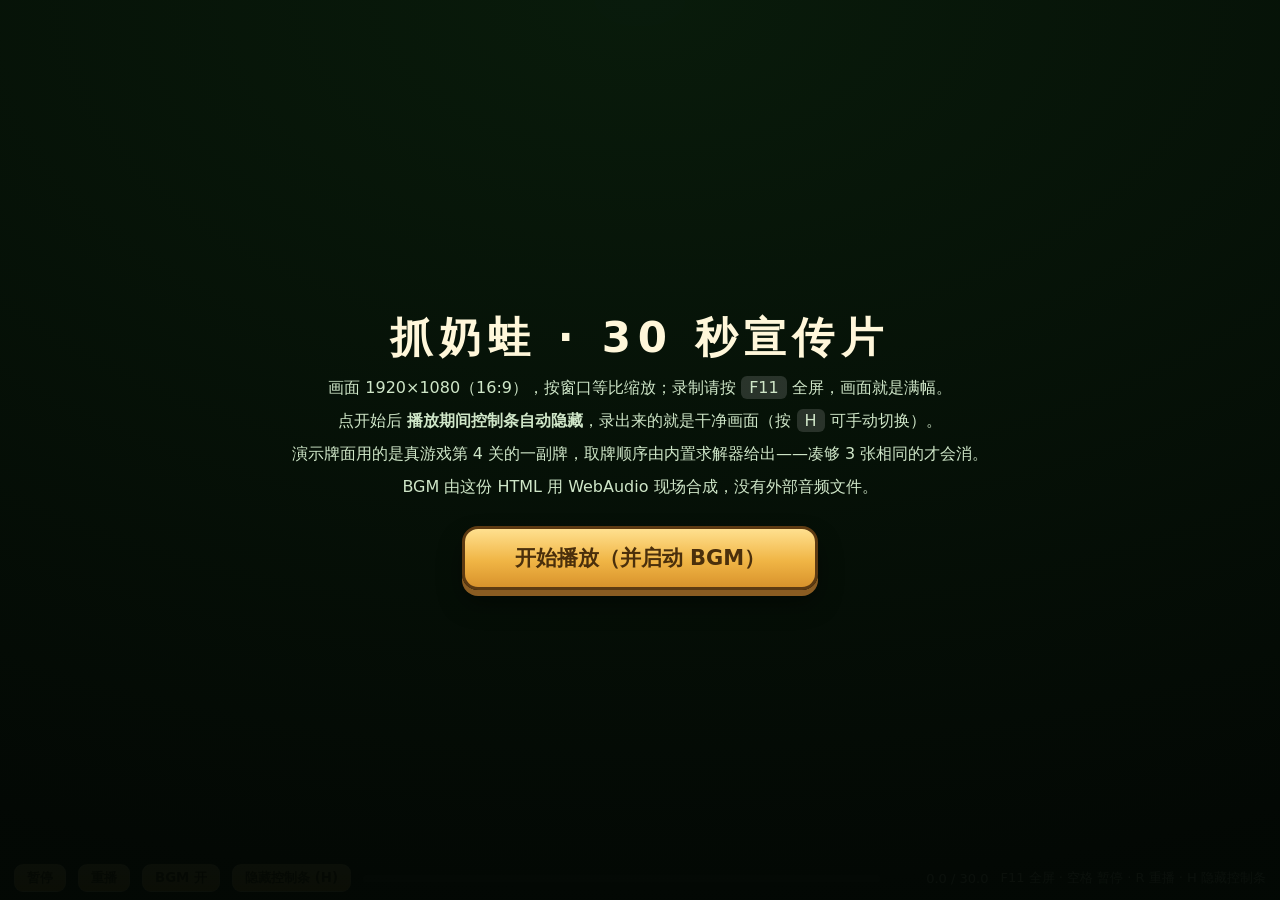
==== commit 052e0780: "宣传片重做：改用真游戏第 4 关牌面 + 求解器取牌顺序（凑够 3 张相同才消） - 之前演示用的是随手摆的牌，会出现没凑够三个就消掉的情况 - 现在牌面与取牌顺序都由 sheep-candidate" ====
--- a/promo/index.html
+++ b/promo/index.html
@@ -2,12 +2,14 @@
 <html lang="zh-CN">
 <head>
 <meta charset="UTF-8" />
-<title>抓奶蛙 · 30 秒宣传片（按 F11 全屏，空格暂停，R 重播）</title>
+<title>抓奶蛙 · 30 秒宣传片（F11 全屏 · 空格暂停 · R 重播 · H 隐藏控制条）</title>
 <style>
   /* ==========================================================================
      抓奶蛙 · 宣传片
-     1920×1080 的固定舞台，按窗口大小整体缩放；所有动画由下面 JS 的时间轴驱动。
-     BGM 也是这份文件用 WebAudio 现场合成的（没有外部音频文件、无版权问题）。
+     · 1920×1080 固定舞台，按窗口等比缩放（全屏 F11 就是满幅 16:9）
+     · 玩法演示用的是真游戏导出的第 4 关牌面 + 求解器给的取牌顺序（见 board-data.js），
+       所以每一步都点得到、而且"凑够 3 张相同的才消"
+     · BGM 由本文件用 WebAudio 现场合成，无外部音频
      ========================================================================== */
   * { box-sizing: border-box; }
   html, body {
@@ -15,7 +17,7 @@
     font-family: "PingFang SC", "HarmonyOS Sans SC", "Microsoft YaHei", system-ui, sans-serif;
     -webkit-font-smoothing: antialiased;
   }
-  #frame { position: fixed; inset: 0; display: grid; place-items: center; background: #080b07; }
+  #frame { position: fixed; inset: 0; display: grid; place-items: center; background: #06090a; }
   #stage {
     position: relative; width: 1920px; height: 1080px; overflow: hidden;
     transform-origin: center center;
@@ -27,37 +29,60 @@
     background-size: 26px 26px, auto, auto, auto;
     box-shadow: inset 0 0 160px rgba(4, 20, 6, .55);
   }
-  #stage::after {                      /* 绒面内沿缝线 */
+  #stage::after {
     content: ''; position: absolute; inset: 26px; border: 3px dashed rgba(255,255,255,.16);
     border-radius: 40px; pointer-events: none; z-index: 1;
   }
 
   /* ---------- 麻将牌 ---------- */
   .tile {
-    position: absolute; width: 96px; height: 96px; border-radius: 14px;
-    border: 4px solid #3a2914;
+    position: absolute; border-radius: 14px; border: 4px solid #3a2914;
     background: linear-gradient(180deg, #fffdf6 0%, #f7eed6 58%, #e2cfa4 100%);
     box-shadow: 0 7px 0 #c69a5c, 0 12px 0 #3a2914, 0 18px 22px rgba(12, 30, 10, .45),
                 inset 0 4px 0 rgba(255,255,255,.95);
     display: grid; place-items: center;
     transition: filter .25s ease, opacity .25s ease;
   }
-  .tile img { width: 76px; height: 76px; border-radius: 10px; display: block; }
-  .tile.is-dim { filter: brightness(.62) saturate(.6) blur(.4px); }
-  .tile.is-gone { opacity: 0; }
-
-  /* ---------- 舞台字幕 ---------- */
+  .tile img { display: block; border-radius: 9px; }
+  .tile.is-dim { filter: brightness(.74) saturate(.62) blur(.4px); }
+  .tile.is-out { opacity: 0; }
+
+  /* 右侧功能点（玩法场景用，边播边高亮） */
+  #s2 .side { position: absolute; left: 1310px; top: 292px; width: 540px; display: flex; flex-direction: column; gap: 18px; }
+  .side__item {
+    padding: 18px 26px; border-radius: 20px; border: 4px solid rgba(58,41,20,.65);
+    background: rgba(12, 30, 14, .42); color: #eafff0; font-size: 34px; font-weight: 800;
+    opacity: .34; transform: translateX(24px); transition: all .35s cubic-bezier(.2,1.3,.4,1);
+  }
+  .side__item.on {
+    opacity: 1; transform: none; border-color: #3a2914;
+    background: linear-gradient(180deg, #fff6de, #ffe3ac 62%, #f6c069); color: #8a3a12;
+    box-shadow: 0 8px 0 #8a5c22, 0 14px 22px rgba(0,0,0,.35);
+  }
+
+  /* ---------- 字幕 ---------- */
   .capt {
-    position: absolute; left: 50%; transform: translateX(-50%);
-    font-weight: 900; letter-spacing: .06em; color: #fff7da; white-space: nowrap;
-    text-shadow: 0 4px 0 #3a2914, 0 8px 18px rgba(0,0,0,.45);
-    opacity: 0; z-index: 20;
+    position: absolute; left: 50%; font-weight: 900; letter-spacing: .06em; color: #fff7da;
+    white-space: nowrap; text-shadow: 0 4px 0 #3a2914, 0 8px 18px rgba(0,0,0,.45);
+    opacity: 0; z-index: 40; pointer-events: none;
   }
   .capt.show { animation: capt-in .6s cubic-bezier(.2,1.4,.4,1) forwards; }
   @keyframes capt-in {
     from { opacity: 0; transform: translate(-50%, 26px) scale(.9); }
     to   { opacity: 1; transform: translate(-50%, 0) scale(1); }
   }
+  /* 玩法场景的字幕放左下角（不盖牌面和木槽） */
+  .note {
+    position: absolute; left: 64px; font-weight: 900; color: #fff7da; white-space: nowrap;
+    padding: 15px 28px; border-radius: 22px; border: 4px solid rgba(58,41,20,.85);
+    background: rgba(18, 40, 20, .58); text-shadow: 0 3px 0 rgba(0,0,0,.45);
+    opacity: 0; z-index: 40; pointer-events: none;
+  }
+  .note.show { animation: note-in .5s cubic-bezier(.2,1.4,.4,1) forwards; }
+  @keyframes note-in {
+    from { opacity: 0; transform: translateX(-24px); }
+    to   { opacity: 1; transform: none; }
+  }
 
   /* ---------- 场景 ---------- */
   .scene { position: absolute; inset: 0; opacity: 0; transition: opacity .45s ease; pointer-events: none; }
@@ -65,12 +90,12 @@
 
   /* S1 开场 */
   #s1 .logo {
-    position: absolute; left: 50%; top: 44%; transform: translate(-50%, -50%) scale(.4);
-    margin: 0; font-size: 190px; font-weight: 900; letter-spacing: .14em; color: #fff7da;
+    position: absolute; left: 50%; top: 44%; margin: 0; font-size: 190px; font-weight: 900;
+    letter-spacing: .14em; color: #fff7da; opacity: 0;
     text-shadow: 6px 0 0 #3a2914, -6px 0 0 #3a2914, 0 6px 0 #3a2914, 0 -6px 0 #3a2914,
                  5px 5px 0 #3a2914, -5px -5px 0 #3a2914, 5px -5px 0 #3a2914, -5px 5px 0 #3a2914,
                  0 16px 0 #8a5c22, 0 26px 34px rgba(0,0,0,.45);
-    opacity: 0;
+    transform: translate(-50%, -50%);
   }
   #s1 .logo.in { animation: logo-in .9s cubic-bezier(.2,1.5,.4,1) forwards; }
   @keyframes logo-in {
@@ -79,92 +104,87 @@
     to   { opacity: 1; transform: translate(-50%, -50%) scale(1) rotate(0deg); }
   }
   #s1 .sub {
-    position: absolute; left: 50%; top: 62%; transform: translateX(-50%);
-    margin: 0; font-size: 42px; font-weight: 800; color: #fff; letter-spacing: .12em;
-    text-shadow: 0 4px 0 rgba(0,0,0,.35); opacity: 0;
-  }
-  #s1 .sub.in { animation: capt-in .7s .1s cubic-bezier(.2,1.4,.4,1) forwards; top: 62%; left: 50%; }
-  #s1 .drop { opacity: 0; }
+    position: absolute; left: 50%; top: 62%; margin: 0; font-size: 42px; font-weight: 800;
+    color: #fff; letter-spacing: .12em; text-shadow: 0 4px 0 rgba(0,0,0,.35); opacity: 0;
+    transform: translateX(-50%);
+  }
+  #s1 .sub.in { animation: sub-in .7s cubic-bezier(.2,1.4,.4,1) forwards; }
+  @keyframes sub-in {
+    from { opacity: 0; transform: translate(-50%, 20px); }
+    to   { opacity: 1; transform: translate(-50%, 0); }
+  }
 
   /* S2 玩法 */
-  #s2 .hud {
-    position: absolute; left: 60px; right: 60px; top: 54px; display: flex; align-items: center; gap: 20px;
-    opacity: 0; transition: opacity .5s ease;
-  }
-  #s2.on .hud { opacity: 1; }
+  #s2 .hud { position: absolute; left: 60px; right: 60px; top: 40px; display: flex; align-items: center; gap: 20px; }
   .chip {
     display: inline-flex; align-items: baseline; gap: 10px; padding: 12px 24px; border-radius: 999px;
     border: 4px solid #3a2914; background: linear-gradient(180deg, #fffdf6, #f2e7cb); color: #4a2f0c;
     font-size: 30px; font-weight: 900; box-shadow: 0 5px 0 #c69a5c, 0 10px 16px rgba(0,0,0,.32);
   }
   .chip b { font-size: 38px; }
-  #s2 .bar { position: absolute; left: 60px; right: 60px; top: 150px; height: 16px; border-radius: 999px;
+  .chip.spacer { margin-left: auto; }
+  /* 玩法场景：牌堆 + 木槽 + 道具按钮统一以 780px 为中线，右边留给功能点字幕 */
+  #s2 .traywrap { left: 780px; }
+  #s2 .buttons { left: 780px; }
+  #s2 .bar { position: absolute; left: 60px; right: 60px; top: 128px; height: 16px; border-radius: 999px;
     border: 4px solid #3a2914; background: rgba(0,0,0,.32); overflow: hidden; }
   #s2 .bar i { display: block; height: 100%; width: 0%;
-    background: linear-gradient(90deg, #8fd06f, #ffd05e 62%, #f2b23f); transition: width .5s ease; }
-
-  #s2 .board { position: absolute; left: 0; right: 0; top: 220px; height: 560px; }
+    background: linear-gradient(90deg, #8fd06f, #ffd05e 62%, #f2b23f); transition: width .4s ease; }
+  /* 牌面容器铺满整个舞台：牌位用的是舞台绝对坐标（见 buildRealBoard 里的换算） */
+  #s2 .board { position: absolute; left: 0; right: 0; top: 0; height: 1080px; }
   #s2 .traywrap { position: absolute; left: 50%; top: 828px; transform: translateX(-50%); }
   #s2 .tray {
-    position: relative; display: flex; align-items: center; gap: 6px; padding: 0;
-    width: 806px; height: 110px; border: 10px solid #5d3a12; border-radius: 26px;
+    position: relative; display: flex; align-items: center; padding: 0;
+    height: 104px; border: 10px solid #5d3a12; border-radius: 26px;
     background: linear-gradient(180deg, #a9762f 0%, #7d5220 55%, #4a2e10 100%);
     box-shadow: inset 0 14px 26px rgba(0,0,0,.55), 0 8px 0 rgba(0,0,0,.3), 0 16px 26px rgba(0,0,0,.36);
   }
   #s2 .slot {
-    width: 82px; height: 82px; margin-left: 6px; border-radius: 12px;
+    width: 78px; height: 78px; margin-left: 6px; border-radius: 12px;
     background: rgba(0,0,0,.24); box-shadow: inset 0 8px 12px rgba(0,0,0,.5);
-    display: grid; place-items: center;
+    display: grid; place-items: center; flex: 0 0 auto;
   }
   #s2 .slot:first-child { margin-left: 8px; }
   #s2 .slot img { width: 62px; height: 62px; border-radius: 8px; opacity: 0; transform: scale(.6); }
-  #s2 .slot img.in { animation: slot-in .28s cubic-bezier(.3,1.5,.5,1) forwards; }
+  #s2 .slot img.in { animation: slot-in .26s cubic-bezier(.3,1.5,.5,1) forwards; }
   @keyframes slot-in { to { opacity: 1; transform: scale(1); } }
   #s2 .tray.flash { animation: tray-flash .6s ease; }
   @keyframes tray-flash {
     0% { filter: brightness(1); } 20% { filter: brightness(1.5) saturate(1.3); }
     60% { filter: brightness(1.1); } 100% { filter: brightness(1); }
   }
-  #s2 .buttons { position: absolute; left: 50%; top: 972px; transform: translateX(-50%); display: flex; gap: 22px; }
+  #s2 .buttons { position: absolute; left: 50%; top: 962px; transform: translateX(-50%); display: flex; gap: 22px; }
   .wbtn {
-    padding: 14px 40px; font-size: 32px; font-weight: 900; color: #4a2f0c; border: 4px solid #5d3a12;
+    padding: 13px 38px; font-size: 30px; font-weight: 900; color: #4a2f0c; border: 4px solid #5d3a12;
     border-radius: 20px; background: linear-gradient(180deg, #ffe08f, #f0b545 55%, #d9932c);
     box-shadow: 0 6px 0 #8a5c22, 0 12px 20px rgba(0,0,0,.32), inset 0 4px 0 rgba(255,255,255,.6);
   }
   .spark { position: absolute; width: 18px; height: 18px; border-radius: 50%; pointer-events: none;
     background: radial-gradient(circle at 35% 30%, #fffdf2, #ffe07a 45%, #f5a623); box-shadow: 0 0 16px rgba(255,208,100,.9); }
-  .plus {
-    position: absolute; font-size: 56px; font-weight: 900; color: #fff7da; pointer-events: none;
-    text-shadow: 0 4px 0 #3a2914, 0 8px 18px rgba(0,0,0,.5);
-  }
+  .plus { position: absolute; font-size: 56px; font-weight: 900; color: #fff7da; pointer-events: none;
+    text-shadow: 0 4px 0 #3a2914, 0 8px 18px rgba(0,0,0,.5); }
 
   /* S3 无尽模式 */
-  #s3 .tower { position: absolute; left: 50%; top: 200px; transform: translateX(-50%); width: 900px; height: 700px; }
+  #s3 .tower { position: absolute; left: 50%; top: 150px; transform: translateX(-50%); width: 900px; height: 760px; }
   #s3 .stat {
-    position: absolute; padding: 18px 30px; border-radius: 24px;
+    position: absolute; padding: 16px 28px; border-radius: 24px;
     border: 5px solid #3a2914; background: linear-gradient(180deg, #fff6de, #ffe3ac 58%, #f6c069);
-    font-size: 38px; font-weight: 900; color: #8a3a12; box-shadow: 0 8px 0 #8a5c22, 0 16px 24px rgba(0,0,0,.35);
+    font-size: 36px; font-weight: 900; color: #8a3a12; box-shadow: 0 8px 0 #8a5c22, 0 16px 24px rgba(0,0,0,.35);
     opacity: 0; white-space: nowrap;
   }
-  #st1 { left: 96px; top: 190px; transform: rotate(-3deg); }
-  #st2 { left: 96px; top: 300px; transform: rotate(-3deg); }
+  #st1 { left: 70px; top: 180px; transform: rotate(-3deg); }
+  #st2 { left: 70px; top: 292px; transform: rotate(-3deg); }
   #s3 .stat.in { animation: stat-in .5s cubic-bezier(.2,1.4,.4,1) forwards; }
-  #s3 .stat.is-old { opacity: .62 !important; }
+  #s3 .stat.is-old { opacity: .6 !important; }
   @keyframes stat-in {
     from { opacity: 0; transform: translate(-40px, 20px) rotate(-8deg); }
     to   { opacity: 1; transform: translate(0, 0) rotate(-3deg); }
   }
-  .pill-fire {
-    display: inline-flex; align-items: center; gap: 12px; padding: 12px 34px; border-radius: 999px;
-    border: 4px solid #3a2914; background: linear-gradient(180deg, #ffa963, #f0742c);
-    color: #fff; font-size: 40px; font-weight: 900; letter-spacing: .1em;
-    text-shadow: 0 3px 0 rgba(0,0,0,.3); box-shadow: 0 6px 0 #a83c14, 0 12px 22px rgba(0,0,0,.4);
-  }
 
   /* S4 排行榜 */
   #s4 .panel {
-    position: absolute; left: 50%; top: 96px; transform: translateX(-50%);
-    width: 1180px; padding: 34px 40px 26px; border-radius: 44px;
+    position: absolute; left: 50%; top: 84px; transform: translateX(-50%);
+    width: 1180px; padding: 32px 40px 24px; border-radius: 44px;
     border: 6px solid #3a2914; background: linear-gradient(180deg, #fffdf6 0%, #f7eed6 62%, #efe2c0 100%);
     box-shadow: 0 16px 0 -4px #c69a5c, 0 24px 0 -8px #3a2914, 0 40px 60px rgba(0,0,0,.5);
     opacity: 0; transform: translateX(-50%) scale(.94);
@@ -172,13 +192,13 @@
   }
   #s4.on .panel { opacity: 1; transform: translateX(-50%) scale(1); }
   #s4 .ptitle {
-    margin: 0 0 6px; text-align: center; font-size: 60px; font-weight: 900; letter-spacing: .1em;
+    margin: 0 0 6px; text-align: center; font-size: 58px; font-weight: 900; letter-spacing: .1em;
     color: #fff7da; text-shadow: 5px 0 0 #3a2914, -5px 0 0 #3a2914, 0 5px 0 #3a2914, 0 -5px 0 #3a2914, 0 10px 0 #8a5c22;
   }
-  #s4 .psub { margin: 0 0 22px; text-align: center; font-size: 26px; font-weight: 700; color: #6b5a3a; }
+  #s4 .psub { margin: 0 0 20px; text-align: center; font-size: 25px; font-weight: 700; color: #6b5a3a; }
   #s4 .row {
     display: grid; grid-template-columns: 90px 170px 1fr 260px 190px; align-items: center;
-    padding: 14px 20px; font-size: 30px; font-weight: 800; color: #5f5137;
+    padding: 13px 20px; font-size: 29px; font-weight: 800; color: #5f5137;
     border-radius: 16px; opacity: 0; transform: translateY(18px);
   }
   #s4 .row:nth-child(odd) { background: rgba(58,41,20,.05); }
@@ -186,10 +206,10 @@
   @keyframes row-in { to { opacity: 1; transform: none; } }
   #s4 .row.me { background: linear-gradient(90deg, rgba(255,214,120,.55), rgba(255,214,120,.15)); }
   #s4 .rk { font-size: 34px; font-weight: 900; color: #8a7550; }
-  #s4 .tw { font-size: 42px; font-weight: 900; color: #d9822b; }
+  #s4 .tw { font-size: 40px; font-weight: 900; color: #d9822b; }
   #s4 .mt { color: #7a6440; }
   #s4 .nk { font-weight: 900; color: #4a2f0c; text-align: right; }
-  #s4 .tm { font-size: 24px; color: #9c8a64; text-align: right; }
+  #s4 .tm { font-size: 23px; color: #9c8a64; text-align: right; }
 
   /* S5 结尾 */
   #s5 .endlogo {
@@ -199,87 +219,84 @@
                  0 16px 0 #8a5c22, 0 26px 34px rgba(0,0,0,.45);
   }
   #s5 .play { position: absolute; left: 50%; top: 50%; transform: translate(-50%,-50%);
-    font-size: 62px; font-weight: 900; color: #fff; text-shadow: 0 5px 0 rgba(0,0,0,.4); margin: 0; }
+    font-size: 60px; font-weight: 900; color: #fff; text-shadow: 0 5px 0 rgba(0,0,0,.4); margin: 0; }
   #s5 .how { position: absolute; left: 50%; top: 60%; transform: translate(-50%,-50%);
-    font-size: 34px; font-weight: 800; color: #eafff0; opacity: .95; margin: 0; letter-spacing: .04em; }
+    font-size: 32px; font-weight: 800; color: #eafff0; opacity: .95; margin: 0; letter-spacing: .04em; }
   #s5 .url { position: absolute; left: 50%; top: 69%; transform: translate(-50%,-50%);
     font-size: 34px; font-weight: 900; color: #fff7da; margin: 0; letter-spacing: .02em;
-    padding: 12px 34px; border-radius: 999px; background: rgba(0,0,0,.32); border: 4px solid rgba(255,255,255,.4); }
-  #s5 .fine { position: absolute; left: 50%; bottom: 70px; transform: translateX(-50%);
-    font-size: 24px; color: rgba(255,255,255,.72); margin: 0; }
-
-  /* 转场黑幕 + 片头片尾 */
+    padding: 12px 34px; border-radius: 999px; background: rgba(0,0,0,.34); border: 4px solid rgba(255,255,255,.42); }
+  #s5 .fine { position: absolute; left: 50%; bottom: 64px; transform: translateX(-50%);
+    font-size: 23px; color: rgba(255,255,255,.72); margin: 0; }
+
   #fade { position: absolute; inset: 0; background: #05070a; opacity: 1; transition: opacity .45s ease; z-index: 90; pointer-events: none; }
   #fade.clear { opacity: 0; }
 
-  /* ---------- 舞台外的控制条（不会被录进去） ---------- */
+  /* ---------- 控制条：浮在画面底部，播放时自动隐藏（录出来的画面才干净） ---------- */
   #bar {
-    position: fixed; left: 0; right: 0; bottom: 0; height: 46px; display: flex; align-items: center; gap: 14px;
-    padding: 0 16px; background: rgba(6, 10, 6, .92); color: #d8e8d4; font-size: 13px; z-index: 100;
-    border-top: 1px solid rgba(255,255,255,.1);
-  }
+    position: fixed; left: 0; right: 0; bottom: 0; height: 44px; display: flex; align-items: center; gap: 12px;
+    padding: 0 14px; background: rgba(6, 10, 6, .55); color: #e7f3e3; font-size: 13px; z-index: 100;
+    transition: opacity .35s ease, transform .35s ease;
+  }
+  body.clean #bar { opacity: 0; transform: translateY(100%); pointer-events: none; }
   #bar button {
-    height: 30px; padding: 0 14px; border-radius: 9px; border: 1px solid rgba(255,255,255,.28);
-    background: linear-gradient(180deg, #ffe08f, #f0b545); color: #4a2f0c; font-weight: 800; font-family: inherit;
-    cursor: pointer;
-  }
-  #bar .track { flex: 1; height: 8px; border-radius: 999px; background: rgba(255,255,255,.15); overflow: hidden; }
+    height: 28px; padding: 0 12px; border-radius: 9px; border: 1px solid rgba(255,255,255,.3);
+    background: linear-gradient(180deg, #ffe08f, #f0b545); color: #4a2f0c; font-weight: 800; font-family: inherit; cursor: pointer;
+  }
+  #bar .track { flex: 1; height: 7px; border-radius: 999px; background: rgba(255,255,255,.18); overflow: hidden; }
   #bar .track i { display: block; height: 100%; width: 0%; background: linear-gradient(90deg, #8fd06f, #ffd05e, #f2b23f); }
-  #bar .time { font-variant-numeric: tabular-nums; min-width: 92px; text-align: right; }
+  #bar .time { font-variant-numeric: tabular-nums; min-width: 96px; text-align: right; }
 
   #cover {
     position: fixed; inset: 0; z-index: 200; display: grid; place-items: center; text-align: center;
-    background: radial-gradient(120% 100% at 50% 0%, rgba(10,30,12,.86), rgba(3,8,4,.96));
+    background: radial-gradient(120% 100% at 50% 0%, rgba(10,30,12,.9), rgba(3,8,4,.97));
     color: #fff7da; transition: opacity .4s ease;
   }
   #cover.hide { opacity: 0; pointer-events: none; }
-  #cover h2 { margin: 0 0 10px; font-size: 44px; letter-spacing: .16em; }
-  #cover p { margin: 6px 0; font-size: 17px; color: #cfe6c8; line-height: 1.7; }
+  #cover h2 { margin: 0 0 8px; font-size: 42px; letter-spacing: .16em; }
+  #cover p { margin: 5px 0; font-size: 16px; color: #cfe6c8; line-height: 1.75; }
   #cover button {
-    margin-top: 22px; padding: 16px 52px; font-size: 22px; font-weight: 900; font-family: inherit;
+    margin-top: 20px; padding: 15px 50px; font-size: 21px; font-weight: 900; font-family: inherit;
     color: #4a2f0c; border: 3px solid #5d3a12; border-radius: 16px; cursor: pointer;
     background: linear-gradient(180deg, #ffe08f, #f0b545 55%, #d9932c);
     box-shadow: 0 6px 0 #8a5c22, 0 14px 24px rgba(0,0,0,.4);
   }
   #cover kbd { padding: 2px 8px; border-radius: 6px; background: rgba(255,255,255,.14); font-family: inherit; }
-  #count {
-    position: fixed; inset: 0; z-index: 210; display: none; place-items: center;
-    font-size: 200px; font-weight: 900; color: #fff7da; text-shadow: 0 10px 0 rgba(0,0,0,.4);
-  }
+  #count { position: fixed; inset: 0; z-index: 210; display: none; place-items: center;
+    font-size: 200px; font-weight: 900; color: #fff7da; text-shadow: 0 10px 0 rgba(0,0,0,.4); }
 </style>
 </head>
 <body>
 <div id="frame">
   <div id="stage">
-    <!-- 开场 -->
     <section class="scene" id="s1">
       <h1 class="logo" id="s1logo">抓奶蛙</h1>
       <p class="sub" id="s1sub">堆叠三消 · 双击就能玩</p>
     </section>
 
-    <!-- 玩法 -->
     <section class="scene" id="s2">
       <div class="hud">
         <span class="chip">第 4 关</span>
         <span class="chip">剩余 <b id="hudLeft">54</b></span>
-        <span class="chip" id="hudTime">00:00</span>
+        <span class="chip spacer" id="hudTime">00:00</span>
       </div>
       <div class="bar"><i id="hudBar"></i></div>
       <div class="board" id="board"></div>
-      <div class="traywrap">
-        <div class="tray" id="tray"></div>
+      <div class="traywrap"><div class="tray" id="tray"></div></div>
+      <div class="buttons"><span class="wbtn">移出前三个</span><span class="wbtn">回退</span></div>
+      <div class="side" id="side">
+        <div class="side__item">① 点方块，抓进底部木槽</div>
+        <div class="side__item">② 凑齐 3 只相同自动消除</div>
+        <div class="side__item">③ 被压住的方块会变暗</div>
+        <div class="side__item">④ 木槽塞满就失败</div>
       </div>
-      <div class="buttons"><span class="wbtn">移出前三个</span><span class="wbtn">回退</span></div>
     </section>
 
-    <!-- 无尽模式 -->
     <section class="scene" id="s3">
       <div class="tower" id="tower"></div>
       <div class="stat" id="st1">第 1 塔 · 3 层 · 81 张 · 9 格托盘</div>
       <div class="stat" id="st2">第 2 塔 · 4 层 · 108 张 · 托盘收到 8 格</div>
     </section>
 
-    <!-- 排行榜 -->
     <section class="scene" id="s4">
       <div class="panel">
         <h2 class="ptitle">🏆 无尽模式排行榜</h2>
@@ -288,12 +305,11 @@
       </div>
     </section>
 
-    <!-- 结尾 -->
     <section class="scene" id="s5">
       <h1 class="endlogo">抓奶蛙</h1>
       <p class="play">双击 index.html，马上开抓</p>
       <p class="how">4 关主线 + 无尽模式 · 手机/平板/桌面都适配 · 进度存在本机</p>
-      <p class="url" id="endUrl">github.com/YHSome/zhuanaiwa</p>
+      <p class="url" id="endUrl">yhsome.github.io/zhuanaiwa</p>
       <p class="fine">玩法基于开源项目 chenxch/xlegex（MIT）二次创作 · 素材与音效均为自制</p>
     </section>
 
@@ -305,45 +321,48 @@
   <button id="btnPlay">暂停</button>
   <button id="btnReplay">重播</button>
   <button id="btnSound">BGM 开</button>
-  <span>30 秒宣传片</span>
+  <button id="btnClean">隐藏控制条</button>
   <div class="track"><i id="tk"></i></div>
   <span class="time" id="tm">0.0 / 30.0</span>
-  <span id="hint">按 <b>F11</b> 全屏 · <b>空格</b> 暂停 · <b>R</b> 重播</span>
+  <span id="hint">F11 全屏 · 空格 暂停 · R 重播 · H 隐藏控制条</span>
 </div>
 
 <div id="cover">
   <div>
-    <h2>抓奶蛙 · 宣传片</h2>
-    <p>画面 1920×1080，整体按窗口等比缩放；建议 <kbd>F11</kbd> 全屏后录制整个窗口。</p>
-    <p>BGM 是这份 HTML 用 WebAudio 现场合成的（无外部音频、无版权问题）。</p>
-    <p>点击下面的按钮后会有 3-2-1 倒计时，然后自动播放 30 秒。</p>
+    <h2>抓奶蛙 · 30 秒宣传片</h2>
+    <p>画面 1920×1080（16:9），按窗口等比缩放；录制请按 <kbd>F11</kbd> 全屏，画面就是满幅。</p>
+    <p>点开始后 <b>播放期间控制条自动隐藏</b>，录出来的就是干净画面（按 <kbd>H</kbd> 可手动切换）。</p>
+    <p>演示牌面用的是真游戏第 4 关的一副牌，取牌顺序由内置求解器给出——凑够 3 张相同的才会消。</p>
+    <p>BGM 由这份 HTML 用 WebAudio 现场合成，没有外部音频文件。</p>
     <button id="btnStart">开始播放（并启动 BGM）</button>
   </div>
 </div>
 <div id="count"></div>
 
+<script src="./board-data.js"></script>
 <script>
 (function () {
   'use strict';
   var DURATION = 30.0;
-  var TILES = ['1','2','3','4','5','6','7','8','9'];
 
   /* ---------------- 舞台缩放 ---------------- */
   var stage = document.getElementById('stage');
   function fit() {
-    var k = Math.min(window.innerWidth / 1920, (window.innerHeight - 46) / 1080);
+    var k = Math.min(window.innerWidth / 1920, window.innerHeight / 1080);
     stage.style.transform = 'scale(' + k + ')';
   }
   window.addEventListener('resize', fit);
   fit();
 
-  /* ---------------- 元素 ---------------- */
   var el = function (id) { return document.getElementById(id); };
-  var board = el('board'), tray = el('tray'), tower = el('tower'), fade = el('fade');
-  var lbrows = el('lbrows');
-
-  /* ---------------- 工具 ---------------- */
-  function tileHTML(n) { return '<div class="tile"><img src="./tiles/' + n + '.png" alt=""></div>'; }
+  var board = el('board'), tray = el('tray'), tower = el('tower'), fade = el('fade'), lbrows = el('lbrows');
+
+  /* ---------------- 小工具 ---------------- */
+  function tileHTML(n, size) {
+    var px = Math.round(size * 0.66);
+    return '<div class="tile" style="width:' + size + 'px;height:' + size + 'px">'
+      + '<img src="./tiles/' + n + '.png" style="width:' + px + 'px;height:' + px + 'px" alt=""></div>';
+  }
   function spawn(parent, html, x, y, extra) {
     var d = document.createElement('div');
     d.innerHTML = html;
@@ -376,238 +395,124 @@
                { transform: 'translate(-50%,-120px) scale(1)', opacity: 0 }],
       { duration: 1100, easing: 'cubic-bezier(.2,.8,.3,1)' }).onfinish = function () { this.effect.target.remove(); };
   }
-
-  /* ---------------- 宣传片里那块演示牌桌 ---------------- */
-  var TILE = 112, GAP = 12, BOARD_LEFT = 470, BOARD_TOP = 0;
-  var cells = [];       // {el, type, layer, x, y}
-  function buildDemoBoard() {
+  function rectInStage(node) {
+    var r = node.getBoundingClientRect(), s = stage.getBoundingClientRect(), k = s.width / 1920;
+    return { x: (r.left - s.left) / k, y: (r.top - s.top) / k, w: r.width / k, h: r.height / k };
+  }
+
+  /* ==========================================================================
+     S2：真游戏导出的第 4 关牌面（promo/board-data.js）
+     ========================================================================== */
+  var B = window.REAL_BOARD;
+  var tileEls = {}, tileData = {}, boardScale = 0, slotEls = [];
+  var trayTypes = [], cleared = 0;
+
+  function buildRealBoard() {
     board.innerHTML = '';
-    cells = [];
-    // 三层错位堆叠（和游戏里一样：每层往左上错半个牌位，被压住的会变暗）
-    var plan = [];
-    for (var r = 0; r < 2; r++) for (var c = 0; c < 7; c++) plan.push({ c: c, r: r, layer: 0 });
-    for (var c2 = 1; c2 < 6; c2++) plan.push({ c: c2, r: 0.5, layer: 1 });
-    for (var c3 = 2; c3 < 6; c3++) plan.push({ c: c3, r: 1.0, layer: 2 });
-    var typeSeq = [3, 7, 1, 5, 9, 2, 6, 4, 3, 8, 1, 5, 2, 7, 9, 6, 4, 8, 3, 1, 5, 7, 2];
-    plan.forEach(function (p, i) {
-      var x = BOARD_LEFT + p.c * (TILE + GAP) + p.layer * 22;
-      var y = BOARD_TOP + p.r * (TILE + GAP) + 40 - p.layer * 22;
-      var node = spawn(board, tileHTML(typeSeq[i % typeSeq.length]), x, y, { zIndex: 10 + p.layer });
-      node.style.transform = 'translateY(-40px) scale(.7)';
-      node.style.opacity = '0';
-      cells.push({ el: node, type: typeSeq[i % typeSeq.length], layer: p.layer, x: x, y: y, c: p.c, r: p.r });
-    });
-    // 有明显遮挡关系的置暗：高层的牌正下方的牌
-    cells.forEach(function (a) {
-      cells.forEach(function (b) {
-        if (b.layer > a.layer && Math.abs(b.x - a.x) < TILE && Math.abs(b.y - a.y) < TILE) a.blockedBy = b;
+    tileEls = {}; tileData = {};
+    var spanX = (B.box.maxX - B.box.minX) + B.tilePx;
+    var spanY = (B.box.maxY - B.box.minY) + B.tilePx;
+    boardScale = Math.min(1720 / spanX, 626 / spanY);
+    var cgx = (B.box.minX + B.box.maxX) / 2 + B.tilePx / 2;
+    var cgy = (B.box.minY + B.box.maxY) / 2 + B.tilePx / 2;
+    var bcx = 780, bcy = 178 + 626 / 2;
+    var T = Math.round(B.tilePx * boardScale);
+    B.tiles.forEach(function (t) {
+      var x = Math.round(bcx + (t.left - cgx) * boardScale);
+      var y = Math.round(bcy + (t.top - cgy) * boardScale);
+      var node = spawn(board, tileHTML(t.type, T), x, y, { zIndex: 10 + t.z, opacity: 0, transform: 'translateY(-30px) scale(.7)' });
+      tileEls[t.id] = node;
+      tileData[t.id] = t;
+    });
+    refreshDim();
+  }
+
+  /** 被压住的牌变暗（与游戏规则一致：更高层、横纵都不超过半个牌位） */
+  function refreshDim() {
+    var alive = B.tiles.filter(function (t) { return tileEls[t.id] && !tileEls[t.id].classList.contains('is-out'); });
+    alive.forEach(function (a) {
+      var blocked = alive.some(function (b) {
+        return b.z > a.z && Math.abs(b.top - a.top) <= B.tilePx / 2 && Math.abs(b.left - a.left) <= B.tilePx / 2;
       });
-      if (a.blockedBy) a.el.classList.add('is-dim');
-    });
-  }
-
-  function traySlots() {
+      tileEls[a.id].classList.toggle('is-dim', blocked);
+    });
+  }
+
+  function buildTray() {
     tray.innerHTML = '';
-    var slots = [];
+    slotEls = [];
     for (var i = 0; i < 9; i++) {
       var s = document.createElement('div');
       s.className = 'slot';
       tray.appendChild(s);
-      slots.push(s);
+      slotEls.push(s);
     }
-    return slots;
-  }
-
-  /* ---------------- 时间轴 ---------------- */
-  var TL = [];
-  function at(t, fn) { TL.push({ t: t, fn: fn, done: false }); }
-
-  function resetAll() {
-    // 场景
-    ['s1', 's2', 's3', 's4', 's5'].forEach(function (id) { el(id).classList.remove('on'); });
-    el('s1logo').classList.remove('in');
-    el('s1sub').classList.remove('in');
-    el('s1logo').style.transform = ''; 
-    el('s1sub').style.opacity = '';
-    ['st1', 'st2'].forEach(function (id) { el(id).classList.remove('in'); el(id).classList.remove('is-old'); el(id).style.opacity = ''; });
-    fade.classList.remove('clear');
-    tower.innerHTML = '';
-    el('hudLeft').textContent = '54';
-    el('hudTime').textContent = '00:00';
-    el('hudBar').style.width = '0%';
-    lbrows.innerHTML = '';
-    // 场景 1 的四张牌
-    document.querySelectorAll('#s1 .tile').forEach(function (n) { n.remove(); });
-    buildDemoBoard();
-    var slots = traySlots();
-    // 提示字幕
-    document.querySelectorAll('.capt').forEach(function (n) { n.remove(); });
-    return slots;
-  }
-
-  function clearCaptions() {
-    document.querySelectorAll('.capt').forEach(function (n) { n.remove(); });
-  }
-  function caption(text, top, ttl) {
-    clearCaptions();                 // 同一时刻只留一条字幕（否则新旧字幕会叠在一起）
-    var c = document.createElement('div');
-    c.className = 'capt';
-    c.textContent = text;
-    c.style.top = top + 'px';
-    c.style.fontSize = (ttl || 56) + 'px';
-    stage.appendChild(c);
-    requestAnimationFrame(function () { c.classList.add('show'); });
-    return c;
-  }
-
-  var slotsRef = [];
-  function buildTimeline() {
-    TL = [];
-    /* ---------- S1 开场 0 ~ 4.4 ---------- */
-    at(0.05, function () { el('s1').classList.add('on'); fade.classList.add('clear'); });
-    at(0.25, function () {
-      // 四张麻将牌从上方落下
-      [[560, 250, 3], [700, 180, 7], [1180, 200, 1], [1330, 280, 5]].forEach(function (p, i) {
-        var n = spawn(el('s1'), tileHTML(p[2]), p[0], -200, { width: '120px', height: '120px', zIndex: 5 });
-        n.querySelector('img').style.width = '78px';
-        n.querySelector('img').style.height = '78px';
-        n.animate([{ transform: 'translateY(0) rotate(-12deg)' }, { transform: 'translateY(' + (p[1] + 200) + 'px) rotate(6deg)', offset: .75 },
-                   { transform: 'translateY(' + (p[1] + 176) + 'px) rotate(-3deg)' }],
-          { duration: 900, delay: i * 130, easing: 'cubic-bezier(.3,1.4,.5,1)', fill: 'forwards' });
-      });
-    });
-    at(0.9, function () { el('s1logo').classList.add('in'); sfx('bell'); });
-    at(1.9, function () { el('s1sub').classList.add('in'); });
-    at(3.6, function () { caption('堆叠三消 · 凑齐 3 只就消除', 880, 46); });
-
-    /* ---------- S2 玩法 4.4 ~ 13.8 ---------- */
-    at(4.4, function () {
-      fade.classList.add('clear');
-      el('s1').classList.remove('on');          // 开场层必须收掉，否则标题会压在玩法画面上
-      el('s2').classList.add('on');      caption('玩法：点方块，抓进底部木槽', 196, 46);
-      cells.forEach(function (c, i) {
-        setTimeout(function () {
-          c.el.animate([{ transform: 'translateY(-40px) scale(.7)', opacity: 0 },
-                        { transform: 'translateY(0) scale(1)', opacity: 1 }],
-            { duration: 420, easing: 'cubic-bezier(.25,1.4,.5,1)', fill: 'forwards' });
-        }, i * 34);
-      });
-    });
-    at(6.2, function () { pickCell(0, 0); });
-    at(6.7, function () { pickCell(1, 1); });
-    at(7.2, function () { pickCell(2, 2, true); });
-    at(8.4, function () { caption('凑齐 3 只 → 自动消除 · 被压住的会变暗', 196, 46); });
-    at(9.6, function () { pickCell(3, 0); });
-    at(10.1, function () { pickCell(4, 1); });
-    at(10.6, function () { pickCell(5, 2, true); });
-    at(11.4, function () { caption('托盘 9 格 · 快满了会告警', 196, 46); });
-    at(12.0, function () { pickCell(6, 0); });
-    at(12.5, function () { pickCell(7, 1); });
-    at(13.0, function () { pickCell(8, 2, true); });
-    at(13.5, function () {});
-
-    /* ---------- S3 无尽模式 13.8 ~ 20.6 ---------- */
-    at(13.8, function () {
-      fade.style.transition = 'opacity .3s ease'; fade.classList.remove('clear');
-      setTimeout(function () {
-        clearCaptions();
-        el('s2').classList.remove('on');
-        el('s3').classList.add('on');
-        caption('无尽模式：清空一座塔，马上起下一座', 946, 52);
-        buildTower(1);
-        fade.classList.add('clear');
-      }, 320);
-    });
-    at(15.2, function () { el('st1').classList.add('in'); sfx('sparkle'); });
-    at(17.0, function () {
-      caption('每清一塔再高一层 · 托盘还会收窄', 946, 52);
-      buildTower(2);
-      el('st1').classList.add('is-old');
-      el('st2').classList.add('in');
-      sfx('sparkle');
-    });
-    at(19.0, function () { caption('一条命：托盘满一次挑战就结束', 946, 52); });
-
-    /* ---------- S4 排行榜 20.6 ~ 25.4 ---------- */
-    at(20.6, function () {
-      fade.classList.remove('clear');
-      setTimeout(function () {
-        clearCaptions();
-        el('s3').classList.remove('on');
-        el('s4').classList.add('on');
-        buildLeaderboard();
-        fade.classList.add('clear');
-        sfx('whoosh');
-      }, 320);
-    });
-    at(21.6, function () { caption('成绩实时上榜：TinyWebDB 同步', 960, 48); });
-
-    /* ---------- S5 结尾 25.4 ~ 30 ---------- */
-    at(25.4, function () {
-      fade.classList.remove('clear');
-      setTimeout(function () {
-        clearCaptions();
-        el('s4').classList.remove('on');
-        el('s5').classList.add('on');
-        fade.classList.add('clear');
-        sfx('end');
-      }, 320);
-    });
-    at(26.4, function () { caption('4 关主线 + 无尽模式 · 手机同样好点', 880, 46); });
-    at(28.6, function () { fade.classList.remove('clear'); });
-  }
-
-  /* 抓一张演示牌：飞向木槽 */
-  var slotCursor = 0;
-  function pickCell(index, slotIndex, isMatch) {
-    var c = cells[index];
-    if (!c) return;
-    c.el.classList.remove('is-dim');
-    c.el.animate([{ transform: 'translate(0,0) scale(1)' }, { transform: 'translate(0,-26px) scale(1.12)' }, { transform: 'translate(0,0) scale(.9)' }],
-      { duration: 260, easing: 'cubic-bezier(.2,1.3,.4,1)' });
+    trayTypes = [];
+    renderTray();
+  }
+  function renderTray() {
+    slotEls.forEach(function (s, i) {
+      var t = trayTypes[i];
+      if (t === undefined) { s.innerHTML = ''; return; }
+      var has = s.querySelector('img');
+      if (has && has.getAttribute('data-type') === String(t)) return;
+      s.innerHTML = '<img data-type="' + t + '" src="./tiles/' + t + '.png" alt="" class="in">';
+    });
+  }
+
+  /** 抓一张牌：飞进托盘 → 同种满 3 张才消 */
+  function pickStep(k) {
+    var step = B.seq[k];
+    if (!step) return;
+    var id = Number(String(step.id).replace('id:', ''));
+    var node = tileEls[id];
+    if (!node) return;
+    var type = String(tileData[id].type);
     sfx('click');
-    // 目标槽位
-    var slot = slotsRef[slotIndex];
-    if (!slot) return;
-    var dx = slot.getBoundingClientRect().left - c.el.getBoundingClientRect().left;
-    var dy = slot.getBoundingClientRect().top - c.el.getBoundingClientRect().top;
-    c.el.animate([{ transform: 'translate(0,0) scale(1)' },
-                  { transform: 'translate(' + dx * .5 + 'px,' + (dy * .5 - 60) + 'px) scale(1.05)', offset: .55 },
-                  { transform: 'translate(' + dx + 'px,' + dy + 'px) scale(.86)' }],
-      { duration: 520, easing: 'cubic-bezier(.25,.7,.3,1)', fill: 'forwards' });
+
+    // 游戏规则：同种插在第一张同种之后，否则追加到末尾
+    var idx = trayTypes.indexOf(type);
+    var at = idx >= 0 ? idx + 1 : trayTypes.length;
+    trayTypes.splice(at, 0, type);
+
+    var from = rectInStage(node);
+    var to = rectInStage(slotEls[at]);
+    node.classList.add('is-out');
+    node.animate([
+      { transform: 'translate(0,0) scale(1)' },
+      { transform: 'translate(' + ((to.x - from.x) * .5).toFixed(1) + 'px,' + ((to.y - from.y) * .5 - 90).toFixed(1) + 'px) scale(1.08)', offset: .55 },
+      { transform: 'translate(' + (to.x - from.x).toFixed(1) + 'px,' + (to.y - from.y).toFixed(1) + 'px) scale(.86)' }
+    ], { duration: 460, easing: 'cubic-bezier(.25,.7,.3,1)', fill: 'forwards' });
+
     setTimeout(function () {
-      c.el.style.visibility = 'hidden';
-      slot.innerHTML = '<img src="./tiles/' + c.type + '.png" alt="">';
-      slot.firstChild.classList.add('in');
-    }, 500);
-    // 剩余数往下走
-    var left = 54 - (Math.round((slotCursor + 1) / 3) * 3);
-    slotCursor++;
-    var cur = parseInt(el('hudLeft').textContent, 10) - 1;
-    el('hudLeft').textContent = String(Math.max(0, cur));
-    el('hudBar').style.width = Math.min(100, (54 - Math.max(0, cur)) / 54 * 100) + '%';
-    el('hudTime').textContent = '00:0' + Math.min(9, Math.round(4 + slotCursor * 0.9));
-    if (isMatch) setTimeout(matchFX, 540);
-  }
-
-  function matchFX() {
+      node.style.visibility = 'hidden';
+      renderTray();
+      var same = trayTypes.filter(function (x) { return x === type; }).length;
+      if (same >= 3) matchFX(type);      // 只有凑够 3 张相同的才消
+      refreshDim();
+    }, 470);
+  }
+
+  function matchFX(type) {
+    var hit = [];
+    trayTypes.forEach(function (x, i) { if (x === type) hit.push(i); });
+    var three = hit.slice(0, 3);
     tray.classList.remove('flash');
     void tray.offsetWidth;
     tray.classList.add('flash');
     sfx('match');
-    var r = tray.getBoundingClientRect(), s = stage.getBoundingClientRect();
-    var k = s.width / 1920;
-    burst(tray, (r.left + r.width * .18 - s.left) / k, (r.top + r.height * .5 - s.top) / k, 12);
-    floatText(stage, (r.left + r.width * .18 - s.left) / k, (r.top - s.top) / k, '+3 消除');
-    // 清空这三个槽
-    slotsRef.slice(0, 3).forEach(function (sl, i) {
-      setTimeout(function () { sl.innerHTML = ''; }, 120 + i * 60);
-    });
-    slotsRef = slotsRef.slice(3);
-    slotsRef = slotsRef.concat([].slice.call(tray.querySelectorAll('.slot')));
-  }
-
-  /* 无尽模式：堆两座越来越高的塔 */
+    var r = rectInStage(slotEls[three[0]]);
+    burst(tray, r.x + 40, r.y + 40, 12);
+    floatText(stage, r.x + 170, r.y - 6, '+3 消除');
+    three.forEach(function (i) { slotEls[i].innerHTML = ''; });
+    trayTypes = trayTypes.filter(function (x, i) { return three.indexOf(i) < 0; });
+    setTimeout(renderTray, 200);
+    cleared += 3;
+    el('hudLeft').textContent = String(54 - cleared);
+    el('hudBar').style.width = (cleared / 54 * 100) + '%';
+  }
+
+  /* ---------------- 无尽模式：两座越来越高的塔 ---------------- */
   function buildTower(round) {
     tower.innerHTML = '';
     var layers = round === 1 ? 5 : 7;
@@ -619,18 +524,15 @@
       for (var i = 0; i < n; i++) list.push({ L: L, i: i, n: n });
     }
     list.forEach(function (p, idx) {
-      var x = 450 - (p.n * (TILE + GAP)) / 2 + p.i * (TILE + GAP) + p.L * 14;
-      var y = 520 - p.L * 56 + (idx % 2 ? 6 : 0);
-      var node = spawn(tower, tileHTML(typeSeq[(idx + p.L) % 9]), x, y, { zIndex: 10 + p.L, width: '78px', height: '78px' });
-      node.querySelector('img').style.width = '52px';
-      node.querySelector('img').style.height = '52px';
-      node.style.transform = 'translateY(-60px) scale(.7)'; node.style.opacity = '0';
+      var x = 450 - (p.n * 124) / 2 + p.i * 124 + p.L * 14;
+      var y = 560 - p.L * 56 + (idx % 2 ? 6 : 0);
+      var node = spawn(tower, tileHTML(typeSeq[(idx + p.L) % 9], 78), x, y, { zIndex: 10 + p.L, transform: 'translateY(-60px) scale(.7)', opacity: '0' });
       node.animate([{ transform: 'translateY(-60px) scale(.7)', opacity: 0 }, { transform: 'translateY(0) scale(1)', opacity: 1 }],
         { duration: 520, delay: idx * 26, easing: 'cubic-bezier(.25,1.35,.5,1)', fill: 'forwards' });
     });
   }
 
-  /* 排行榜：写死一组演示数据（真榜在游戏里） */
+  /* ---------------- 排行榜（演示数据，真榜在游戏里） ---------------- */
   var DEMO_LB = [
     { rk: '🥇', tw: 6, tiles: 700, sec: 512, nick: '奶蛙之王', ago: '2 分钟前', me: false },
     { rk: '🥈', tw: 5, tiles: 620, sec: 468, nick: '抓鹅老手', ago: '18 分钟前', me: false },
@@ -639,7 +541,7 @@
     { rk: '#5', tw: 4, tiles: 540, sec: 455, nick: '夜班奶蛙', ago: '3 小时前', me: true },
     { rk: '#6', tw: 3, tiles: 460, sec: 388, nick: '手速还行', ago: '5 小时前', me: false },
     { rk: '#7', tw: 3, tiles: 460, sec: 421, nick: '第一次玩', ago: '昨天', me: false },
-    { rk: '#8', tw: 2, tiles: 350, sec: 296, nick: '路过看看', ago: '昨天', me: false },
+    { rk: '#8', tw: 2, tiles: 350, sec: 296, nick: '路过看看', ago: '昨天', me: false }
   ];
   function buildLeaderboard() {
     lbrows.innerHTML = '';
@@ -659,15 +561,14 @@
   }
 
   /* ==========================================================================
-     BGM：全部用 WebAudio 现场合成（正弦/三角/方波 + 噪声），无外部音频
-     · 112 BPM，Am-F-C-G 循环，四段递进：pad → +鼓+bass → +琶音 → +亮音
+     BGM：WebAudio 现场合成（112 BPM，Am-F-C-G；pad → +鼓/bass → +琶音 → +亮音）
      ========================================================================== */
   var AC = window.AudioContext || window.webkitAudioContext;
   var ac = null, master = null, musicGain = null, sfxGain = null, noiseBuf = null;
   var soundOn = true;
   var BPM = 112, SPB = 60 / BPM, BAR = SPB * 4;
-  var PROG = [[220.0, 261.63, 329.63], [174.61, 220.0, 261.63], [261.63, 329.63, 392.0], [196.0, 246.94, 293.66]];  // Am F C G
-  var NOTES = [], scheduler = null, nextNote = 0, audioStartAt = 0, playedNotes = 0;
+  var PROG = [[220.0, 261.63, 329.63], [174.61, 220.0, 261.63], [261.63, 329.63, 392.0], [196.0, 246.94, 293.66]];
+  var NOTES = [], playedNotes = 0, scheduler = null, nextNote = 0, audioStartAt = 0;
 
   function initAudio() {
     if (ac) return;
@@ -675,14 +576,12 @@
     master = ac.createGain(); master.gain.value = 0.85; master.connect(ac.destination);
     musicGain = ac.createGain(); musicGain.gain.value = 0.55; musicGain.connect(master);
     sfxGain = ac.createGain(); sfxGain.gain.value = 0.7; sfxGain.connect(master);
-    // 一段白噪声，做踩镲/沙锤
     var len = Math.floor(ac.sampleRate * 0.4);
     noiseBuf = ac.createBuffer(1, len, ac.sampleRate);
     var d = noiseBuf.getChannelData(0);
     for (var i = 0; i < len; i++) d[i] = Math.random() * 2 - 1;
     buildNotes();
   }
-
   function tone(t, freq, dur, type, vol, opt) {
     var o = ac.createOscillator(), g = ac.createGain();
     o.type = type || 'triangle';
@@ -714,48 +613,36 @@
     o.connect(g); g.connect(musicGain);
     o.start(t); o.stop(t + 0.24);
   }
-
   function buildNotes() {
     NOTES = [];
     var bars = Math.ceil(DURATION / BAR);
     for (var b = 0; b < bars; b++) {
       var t0 = b * BAR;
+      if (t0 > DURATION) break;
       var chord = PROG[b % 4];
-      if (t0 > DURATION) break;
       var section = t0 < 4.4 ? 0 : t0 < 13.8 ? 1 : t0 < 20.6 ? 2 : t0 < 25.4 ? 3 : 4;
-      // pad：整小节垫底
-      if (section <= 4) {
-        chord.forEach(function (f, i) { NOTES.push({ t: t0, f: f / 2, d: BAR * 0.95, ty: 'triangle', v: section === 0 ? 0.07 : 0.045 }); });
-      }
-      // 鼓 + bass
+      chord.forEach(function (f) { NOTES.push({ t: t0, f: f / 2, d: BAR * 0.95, ty: 'triangle', v: section === 0 ? 0.07 : 0.045 }); });
       if (section >= 1) {
         NOTES.push({ t: t0, k: 'kick', v: 0.5 });
         NOTES.push({ t: t0 + SPB * 2, k: 'kick', v: 0.42 });
         [0, 1, 1.5, 2, 2.5, 3, 3.5].forEach(function (beat) { NOTES.push({ t: t0 + SPB * beat, k: 'hat', v: beat % 1 === 0 ? 0.1 : 0.06 }); });
         [0, 1.5, 2.5].forEach(function (beat) { NOTES.push({ t: t0 + SPB * beat, f: chord[0] / 2, d: SPB * 0.5, ty: 'sawtooth', v: 0.13 }); });
       }
-      // 琶音
       if (section >= 2) {
-        var seq = [chord[0] * 2, chord[1] * 2, chord[2] * 2, chord[1] * 2, chord[2] * 2, chord[0] * 4, chord[2] * 2, chord[1] * 2];
-        seq.forEach(function (f, i) {
+        [chord[0] * 2, chord[1] * 2, chord[2] * 2, chord[1] * 2, chord[2] * 2, chord[0] * 4, chord[2] * 2, chord[1] * 2].forEach(function (f, i) {
           NOTES.push({ t: t0 + SPB * 0.5 * i, f: f, d: SPB * 0.42, ty: 'square', v: 0.05 });
         });
       }
-      // 亮音（高八度铃）
       if (section >= 3) {
         [0, 2].forEach(function (beat) { NOTES.push({ t: t0 + SPB * beat, f: chord[2] * 4, d: SPB * 1.2, ty: 'sine', v: 0.05 }); });
       }
     }
-    // 结尾一个上行琶音 + 长和弦
     [0, 0.12, 0.24, 0.36, 0.48].forEach(function (dt, i) {
       NOTES.push({ t: 28.2 + dt, f: 440 * Math.pow(2, i / 12 * 4 - 1), d: 0.5, ty: 'triangle', v: 0.1 });
     });
-    NOTES.push({ t: 28.9, f: 261.63, d: 1.6, ty: 'triangle', v: 0.1 });
-    NOTES.push({ t: 28.9, f: 329.63, d: 1.6, ty: 'triangle', v: 0.08 });
-    NOTES.push({ t: 28.9, f: 392.0, d: 1.6, ty: 'triangle', v: 0.08 });
+    [261.63, 329.63, 392.0].forEach(function (f, i) { NOTES.push({ t: 28.9, f: f, d: 1.6, ty: 'triangle', v: 0.1 - i * 0.02 }); });
     NOTES.sort(function (a, b) { return a.t - b.t; });
   }
-
   function startScheduler(fromT) {
     audioStartAt = ac.currentTime - fromT;
     nextNote = 0;
@@ -772,7 +659,6 @@
       }
     }, 120);
   }
-
   function sfx(kind) {
     if (!ac || !soundOn) return;
     var t = ac.currentTime + 0.01;
@@ -784,17 +670,155 @@
     else if (kind === 'end') { [523, 659, 784, 1046].forEach(function (f, i) { tone(t + i * 0.1, f, 0.7, 'triangle', 0.14, { bus: sfxGain }); }); }
   }
 
+  /* ---------------- 时间轴 ---------------- */
+  var TL = [];
+  function at(t, fn) { TL.push({ t: t, fn: fn, done: false }); }
+  function clearCaptions() { document.querySelectorAll('.capt, .note').forEach(function (n) { n.remove(); }); }
+  function caption(text, top, size) {
+    clearCaptions();
+    var c = document.createElement('div');
+    c.className = 'capt'; c.textContent = text;
+    c.style.top = top + 'px'; c.style.fontSize = (size || 56) + 'px';
+    stage.appendChild(c);
+    requestAnimationFrame(function () { c.classList.add('show'); });
+  }
+  function note(text, top, size) {
+    clearCaptions();
+    var c = document.createElement('div');
+    c.className = 'note'; c.textContent = text;
+    c.style.top = top + 'px'; c.style.fontSize = (size || 38) + 'px';
+    stage.appendChild(c);
+    requestAnimationFrame(function () { c.classList.add('show'); });
+  }
+  /** 右侧功能点高亮（玩法场景边播边切） */
+  function setSide(i) {
+    document.querySelectorAll('#side .side__item').forEach(function (n, k) {
+      n.classList.toggle('on', k === i);
+    });
+  }
+
+  function resetAll() {
+    ['s1', 's2', 's3', 's4', 's5'].forEach(function (id) { el(id).classList.remove('on'); });
+    el('s1logo').classList.remove('in');
+    el('s1sub').classList.remove('in');
+    ['st1', 'st2'].forEach(function (id) { el(id).classList.remove('in'); el(id).classList.remove('is-old'); el(id).style.opacity = ''; });
+    fade.classList.remove('clear');
+    tower.innerHTML = '';
+    el('hudLeft').textContent = '54'; el('hudTime').textContent = '00:00'; el('hudBar').style.width = '0%';
+    lbrows.innerHTML = '';
+    document.querySelectorAll('#s1 .tile').forEach(function (n) { n.remove(); });
+    cleared = 0;
+    buildRealBoard();
+    buildTray();
+    clearCaptions();
+  }
+
+  function buildTimeline() {
+    TL = [];
+    at(0.05, function () { el('s1').classList.add('on'); fade.classList.add('clear'); });
+    at(0.25, function () {
+      [[560, 250, 3], [700, 180, 7], [1180, 200, 1], [1330, 280, 5]].forEach(function (p, i) {
+        var n = spawn(el('s1'), tileHTML(p[2], 120), p[0], -200, { zIndex: 5 });
+        n.animate([{ transform: 'translateY(0) rotate(-12deg)' }, { transform: 'translateY(' + (p[1] + 200) + 'px) rotate(6deg)', offset: .75 },
+                   { transform: 'translateY(' + (p[1] + 176) + 'px) rotate(-3deg)' }],
+          { duration: 900, delay: i * 130, easing: 'cubic-bezier(.3,1.4,.5,1)', fill: 'forwards' });
+      });
+    });
+    at(0.9, function () { el('s1logo').classList.add('in'); sfx('bell'); });
+    at(1.9, function () { el('s1sub').classList.add('in'); });
+    at(3.5, function () { caption('4 关主线 + 无尽模式 · 排行榜实时同步', 880, 44); });
+
+    at(4.4, function () {
+      fade.classList.add('clear');
+      el('s1').classList.remove('on');
+      el('s2').classList.add('on');
+      note('点方块 → 抓进底部木槽', 952, 36);
+      setSide(0);
+      B.tiles.forEach(function (t, i) {
+        var node = tileEls[t.id];
+        setTimeout(function () {
+          node.animate([{ transform: 'translateY(-30px) scale(.7)', opacity: 0 },
+                        { transform: 'translateY(0) scale(1)', opacity: 1 }],
+            { duration: 420, easing: 'cubic-bezier(.25,1.4,.5,1)', fill: 'forwards' });
+        }, i * 22);
+      });
+    });
+    // 照求解器顺序取 18 张：2,2,2（消）6,6,6（消）1,4,7,8,7,7（消）4,4,3,3,3（消）1
+    for (var k = 0; k < 18; k++) {
+      (function (step) {
+        at(6.0 + step * 0.44, function () {
+          pickStep(step);
+          el('hudTime').textContent = '00:' + String(6 + Math.round(step * 0.9)).padStart(2, '0');
+          if (step === 3) { note('凑齐 3 只相同的 → 自动消除', 952, 36); setSide(1); }
+          if (step === 6) { note('被压住的方块会变暗，先抓上面的', 952, 36); setSide(2); }
+          if (step === 12) { note('木槽 9 格 · 快满了会告警', 952, 36); setSide(3); }
+        });
+      })(k);
+    }
+
+    at(13.9, function () {
+      fade.style.transition = 'opacity .3s ease'; fade.classList.remove('clear');
+      setTimeout(function () {
+        clearCaptions();
+        el('s2').classList.remove('on');
+        el('s3').classList.add('on');
+        caption('无尽模式：清空一座塔，马上起下一座', 946, 52);
+        buildTower(1);
+        fade.classList.add('clear');
+      }, 320);
+    });
+    at(15.3, function () { el('st1').classList.add('in'); sfx('sparkle'); });
+    at(17.0, function () {
+      caption('每清一塔再高一层 · 托盘还会收窄', 946, 52);
+      buildTower(2);
+      el('st1').classList.add('is-old');
+      el('st2').classList.add('in');
+      sfx('sparkle');
+    });
+    at(19.0, function () { caption('一条命：托盘满一次挑战就结束', 946, 52); });
+
+    at(20.6, function () {
+      fade.classList.remove('clear');
+      setTimeout(function () {
+        clearCaptions();
+        el('s3').classList.remove('on');
+        el('s4').classList.add('on');
+        buildLeaderboard();
+        fade.classList.add('clear');
+        sfx('whoosh');
+      }, 320);
+    });
+    at(21.8, function () { caption('成绩实时上榜：TinyWebDB 同步', 900, 46); });
+
+    at(25.4, function () {
+      fade.classList.remove('clear');
+      setTimeout(function () {
+        clearCaptions();
+        el('s4').classList.remove('on');
+        el('s5').classList.add('on');
+        fade.classList.add('clear');
+        sfx('end');
+      }, 320);
+    });
+    at(26.4, function () { caption('4 关主线 + 无尽模式 · 手机同样好点', 880, 46); });
+    at(28.6, function () { fade.classList.remove('clear'); });
+  }
+
   /* ---------------- 播放控制 ---------------- */
-  var playing = false, startAt = 0, elapsed = 0, raf = 0;
-  var tk = el('tk'), tm = el('tm'), btnPlay = el('btnPlay'), btnSound = el('btnSound');
-
+  var playing = false, startAt = 0, elapsed = 0, raf = 0, cleanMode = true;
+  var tk = el('tk'), tm = el('tm'), btnPlay = el('btnPlay'), btnSound = el('btnSound'), btnClean = el('btnClean');
+
+  function setClean(on) {
+    cleanMode = on;
+    document.body.classList.toggle('clean', on);
+    btnClean.textContent = on ? '显示控制条 (H)' : '隐藏控制条 (H)';
+  }
   function reset() {
-    elapsed = 0; startAt = performance.now(); slotCursor = 0;
-    slotsRef = resetAll();
+    elapsed = 0; startAt = performance.now();
+    resetAll();
     buildTimeline();
     tk.style.width = '0%'; tm.textContent = '0.0 / 30.0';
   }
-
   function tick(now) {
     raf = requestAnimationFrame(tick);
     if (!playing) return;
@@ -804,21 +828,22 @@
     }
     tk.style.width = (elapsed / DURATION * 100) + '%';
     tm.textContent = elapsed.toFixed(1) + ' / 30.0';
-    if (elapsed >= DURATION) { playing = false; btnPlay.textContent = '重播'; }
-  }
-
+    if (elapsed >= DURATION) { playing = false; btnPlay.textContent = '重播'; setClean(false); }
+  }
   function play() {
     reset();
     playing = true;
     btnPlay.textContent = '暂停';
+    setClean(true);
     if (ac && soundOn) startScheduler(0);
   }
   function pauseToggle() {
     if (elapsed >= DURATION) { play(); return; }
     playing = !playing;
     btnPlay.textContent = playing ? '暂停' : '继续';
+    setClean(!playing);
     if (playing) { startAt = performance.now() - elapsed * 1000; if (ac && soundOn) startScheduler(elapsed); }
-    else if (ac) { if (scheduler) clearInterval(scheduler); scheduler = null; }
+    else if (ac && scheduler) { clearInterval(scheduler); scheduler = null; }
   }
 
   el('btnStart').addEventListener('click', function () {
@@ -829,13 +854,12 @@
     box.style.display = 'grid';
     box.textContent = String(n);
     sfx('click');
-    // 有些浏览器要点过真实用户手势才放声音；1.2 秒后还没 running 就提示一下
     setTimeout(function () {
       if (ac.state !== 'running') {
         var hint = document.createElement('div');
         hint.id = 'audiohint';
         hint.textContent = '🔊 浏览器拦住了声音：点一下页面任意位置即可开启 BGM';
-        hint.style.cssText = 'position:fixed;left:50%;bottom:70px;transform:translateX(-50%);z-index:220;'
+        hint.style.cssText = 'position:fixed;left:50%;bottom:64px;transform:translateX(-50%);z-index:220;'
           + 'padding:12px 24px;border-radius:999px;background:rgba(0,0,0,.78);color:#ffe08f;'
           + 'font-size:16px;font-weight:800;border:2px solid rgba(255,224,143,.5)';
         document.body.appendChild(hint);
@@ -849,14 +873,6 @@
       play();
     }, 700);
   });
-  // 任何一次真实点击/触摸都顺手把音频上下文唤醒（并把提示收掉）
-  ['pointerdown', 'touchstart', 'keydown'].forEach(function (ev) {
-    window.addEventListener(ev, function () {
-      if (ac && ac.state === 'suspended') ac.resume();
-      var h = document.getElementById('audiohint');
-      if (h && ac && ac.state === 'running') h.remove();
-    }, { passive: true });
-  });
   btnPlay.addEventListener('click', function () { if (!ac) { initAudio(); ac.resume(); } pauseToggle(); });
   el('btnReplay').addEventListener('click', function () { if (!ac) { initAudio(); ac.resume(); } play(); });
   btnSound.addEventListener('click', function () {
@@ -864,23 +880,32 @@
     btnSound.textContent = soundOn ? 'BGM 开' : 'BGM 关';
     if (master) master.gain.value = soundOn ? 0.85 : 0;
   });
+  btnClean.addEventListener('click', function () { setClean(!cleanMode); });
   window.addEventListener('keydown', function (e) {
     if (e.code === 'Space') { e.preventDefault(); if (!ac) { initAudio(); ac.resume(); } pauseToggle(); }
     if (e.key === 'r' || e.key === 'R') { if (!ac) { initAudio(); ac.resume(); } play(); }
+    if (e.key === 'h' || e.key === 'H') setClean(!cleanMode);
   });
+  ['pointerdown', 'touchstart'].forEach(function (ev) {
+    window.addEventListener(ev, function () {
+      if (ac && ac.state === 'suspended') ac.resume();
+      var h = document.getElementById('audiohint');
+      if (h && ac && ac.state === 'running') h.remove();
+    }, { passive: true });
+  });
+
+  setClean(false);
   reset();
   raf = requestAnimationFrame(tick);
 
-  /* 自检用的钩子：可以看出 BGM 有没有真的排上音符 */
+  /* 自检钩子 */
   window.__promo = {
     state: function () {
       return {
-        audio: ac ? ac.state : 'none',
-        notes: NOTES.length,
-        played: playedNotes,
-        muted: !soundOn,
-        t: Number(elapsed.toFixed(2)),
-        playing: playing,
+        audio: ac ? ac.state : 'none', notes: NOTES.length, played: playedNotes, muted: !soundOn,
+        t: Number(elapsed.toFixed(2)), playing: playing, clean: cleanMode,
+        tiles: Object.keys(tileEls).length, seqLen: (B.seq || []).length,
+        tray: trayTypes.slice(), cleared: cleared,
       };
     },
   };
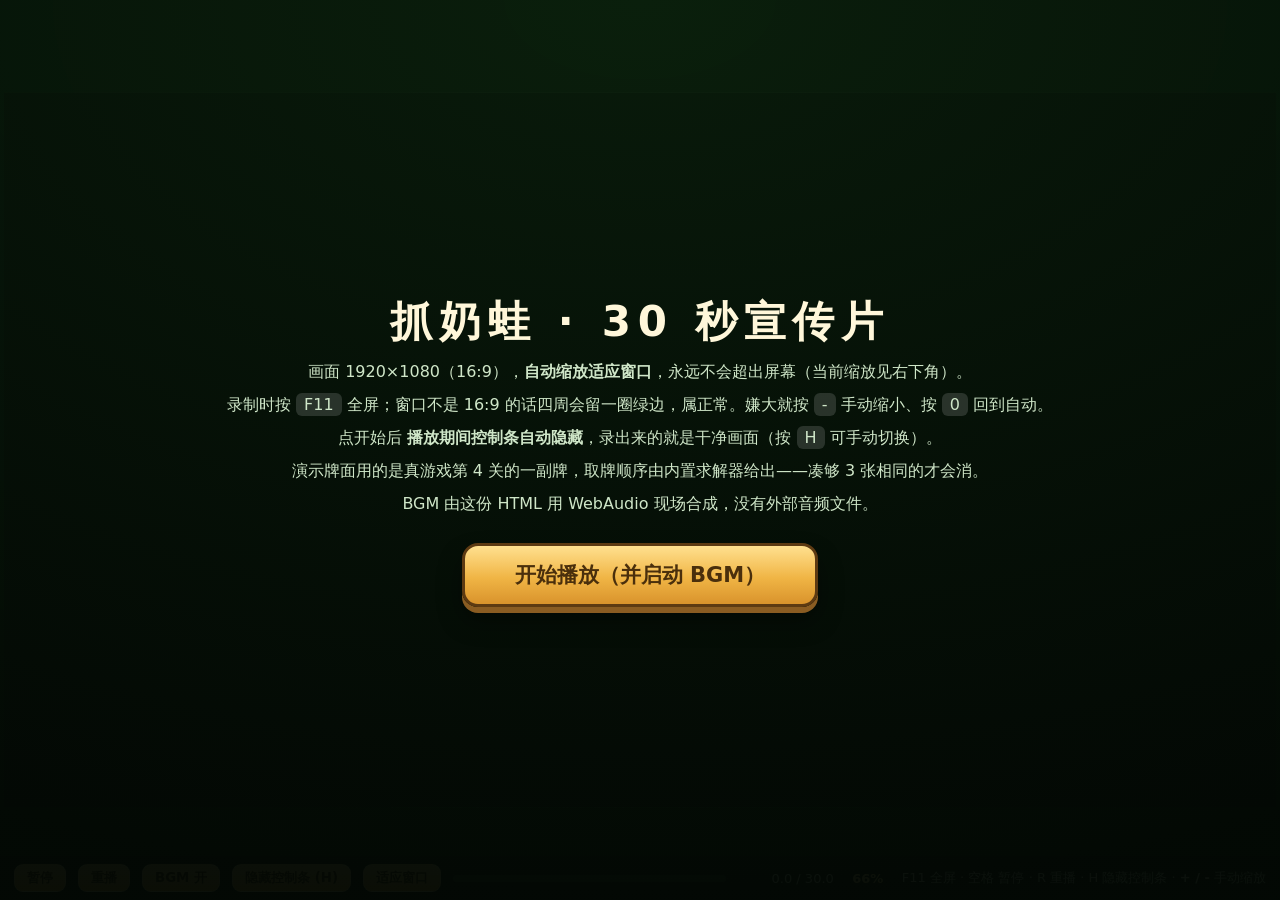
==== commit f17bcb34: "宣传片修画面被裁：grid 居中在超大 item 上会按 start 对齐，缩放后右/下被切掉 - 舞台改成 absolute + left/top 50% + translate(-50%,-50%" ====
--- a/promo/index.html
+++ b/promo/index.html
@@ -17,10 +17,15 @@
     font-family: "PingFang SC", "HarmonyOS Sans SC", "Microsoft YaHei", system-ui, sans-serif;
     -webkit-font-smoothing: antialiased;
   }
-  #frame { position: fixed; inset: 0; display: grid; place-items: center; background: #06090a; }
+  /* 舞台缩放的关键：别用 grid 居中——Chrome 对"比容器还大的 grid item"会按 start 对齐，
+     缩放后右侧/底部直接被裁掉（表现就是"要缩到 80% 才看得全"）。
+     改成绝对定位 + left/top 50% + translate(-50%,-50%)，多大都稳居中。 */
+  #frame { position: fixed; inset: 0; overflow: hidden; background: #0d2a12; }
   #stage {
-    position: relative; width: 1920px; height: 1080px; overflow: hidden;
+    position: absolute; left: 50%; top: 50%;
+    width: 1920px; height: 1080px; overflow: hidden;
     transform-origin: center center;
+    transform: translate(-50%, -50%) scale(1);
     background:
       radial-gradient(rgba(255,255,255,.10) 1.2px, transparent 1.4px),
       repeating-linear-gradient(45deg, rgba(255,255,255,.03) 0 2px, transparent 2px 30px),
@@ -238,6 +243,7 @@
     transition: opacity .35s ease, transform .35s ease;
   }
   body.clean #bar { opacity: 0; transform: translateY(100%); pointer-events: none; }
+  #bar .scale { font-variant-numeric: tabular-nums; color: #ffe08f; font-weight: 800; min-width: 44px; text-align: center; }
   #bar button {
     height: 28px; padding: 0 12px; border-radius: 9px; border: 1px solid rgba(255,255,255,.3);
     background: linear-gradient(180deg, #ffe08f, #f0b545); color: #4a2f0c; font-weight: 800; font-family: inherit; cursor: pointer;
@@ -322,15 +328,18 @@
   <button id="btnReplay">重播</button>
   <button id="btnSound">BGM 开</button>
   <button id="btnClean">隐藏控制条</button>
+  <button id="btnFit">适应窗口</button>
   <div class="track"><i id="tk"></i></div>
   <span class="time" id="tm">0.0 / 30.0</span>
-  <span id="hint">F11 全屏 · 空格 暂停 · R 重播 · H 隐藏控制条</span>
+  <span class="scale" id="scaleTag">100%</span>
+  <span id="hint">F11 全屏 · 空格 暂停 · R 重播 · H 隐藏控制条 · <b>+ / -</b> 手动缩放</span>
 </div>
 
 <div id="cover">
   <div>
     <h2>抓奶蛙 · 30 秒宣传片</h2>
-    <p>画面 1920×1080（16:9），按窗口等比缩放；录制请按 <kbd>F11</kbd> 全屏，画面就是满幅。</p>
+    <p>画面 1920×1080（16:9），<b>自动缩放适应窗口</b>，永远不会超出屏幕（当前缩放见右下角）。</p>
+    <p>录制时按 <kbd>F11</kbd> 全屏；窗口不是 16:9 的话四周会留一圈绿边，属正常。嫌大就按 <kbd>-</kbd> 手动缩小、按 <kbd>0</kbd> 回到自动。</p>
     <p>点开始后 <b>播放期间控制条自动隐藏</b>，录出来的就是干净画面（按 <kbd>H</kbd> 可手动切换）。</p>
     <p>演示牌面用的是真游戏第 4 关的一副牌，取牌顺序由内置求解器给出——凑够 3 张相同的才会消。</p>
     <p>BGM 由这份 HTML 用 WebAudio 现场合成，没有外部音频文件。</p>
@@ -347,11 +356,23 @@
 
   /* ---------------- 舞台缩放 ---------------- */
   var stage = document.getElementById('stage');
+  var BOTTOM_BAR = 46;                 // 底部控制条高度：固定留出来，画面不会因它出现而跳动
+  var scaleNow = 1, zoomOverride = 0, barReserve = 46;   // zoomOverride=0 → 自动适应窗口；barReserve 给底部控制条留的位置
   function fit() {
-    var k = Math.min(window.innerWidth / 1920, window.innerHeight / 1080);
-    stage.style.transform = 'scale(' + k + ')';
-  }
-  window.addEventListener('resize', fit);
+    var auto = Math.min((window.innerWidth - 8) / 1920, (window.innerHeight - barReserve) / 1080);
+    auto = Math.max(0.2, Math.min(1, auto));   // 不放大：最大就是 1080p 原生尺寸
+    var k = zoomOverride || auto;
+    scaleNow = k;
+    stage.style.transform = 'translate(-50%, -50%) scale(' + k + ')';
+    var ind = document.getElementById('scaleTag');
+    if (ind) ind.textContent = Math.round(k * 100) + '%' + (zoomOverride ? '（手动）' : '');
+  }
+  function setZoom(delta) {
+    var base = zoomOverride || scaleNow;
+    zoomOverride = Math.max(0.2, Math.min(1, Math.round((base + delta) * 100) / 100));
+    fit();
+  }
+  window.addEventListener('resize', function () { fit(); });
   fit();
 
   var el = function (id) { return document.getElementById(id); };
@@ -744,9 +765,9 @@
       });
     });
     // 照求解器顺序取 18 张：2,2,2（消）6,6,6（消）1,4,7,8,7,7（消）4,4,3,3,3（消）1
-    for (var k = 0; k < 18; k++) {
+    for (var k = 0; k < 14; k++) {
       (function (step) {
-        at(6.0 + step * 0.44, function () {
+        at(6.0 + step * 0.55, function () {
           pickStep(step);
           el('hudTime').textContent = '00:' + String(6 + Math.round(step * 0.9)).padStart(2, '0');
           if (step === 3) { note('凑齐 3 只相同的 → 自动消除', 952, 36); setSide(1); }
@@ -788,7 +809,10 @@
         sfx('whoosh');
       }, 320);
     });
-    at(21.8, function () { caption('成绩实时上榜：TinyWebDB 同步', 900, 46); });
+    at(21.8, function () {
+      var pb = rectInStage(document.querySelector('#s4 .panel'));
+      caption('成绩实时上榜：TinyWebDB 同步', Math.round(pb.y + pb.h + 24), 46);
+    });
 
     at(25.4, function () {
       fade.classList.remove('clear');
@@ -812,6 +836,9 @@
     cleanMode = on;
     document.body.classList.toggle('clean', on);
     btnClean.textContent = on ? '显示控制条 (H)' : '隐藏控制条 (H)';
+    // 控制条藏起来后底部那 46px 也让给画面：全屏录制时正好铺满
+    barReserve = on ? 10 : 46;
+    fit();
   }
   function reset() {
     elapsed = 0; startAt = performance.now();
@@ -881,10 +908,14 @@
     if (master) master.gain.value = soundOn ? 0.85 : 0;
   });
   btnClean.addEventListener('click', function () { setClean(!cleanMode); });
+  el('btnFit').addEventListener('click', function () { zoomOverride = 0; fit(); });
   window.addEventListener('keydown', function (e) {
     if (e.code === 'Space') { e.preventDefault(); if (!ac) { initAudio(); ac.resume(); } pauseToggle(); }
     if (e.key === 'r' || e.key === 'R') { if (!ac) { initAudio(); ac.resume(); } play(); }
     if (e.key === 'h' || e.key === 'H') setClean(!cleanMode);
+    if (e.key === '+' || e.key === '=') setZoom(0.05);
+    if (e.key === '-' || e.key === '_') setZoom(-0.05);
+    if (e.key === '0') { zoomOverride = 0; fit(); }
   });
   ['pointerdown', 'touchstart'].forEach(function (ev) {
     window.addEventListener(ev, function () {
